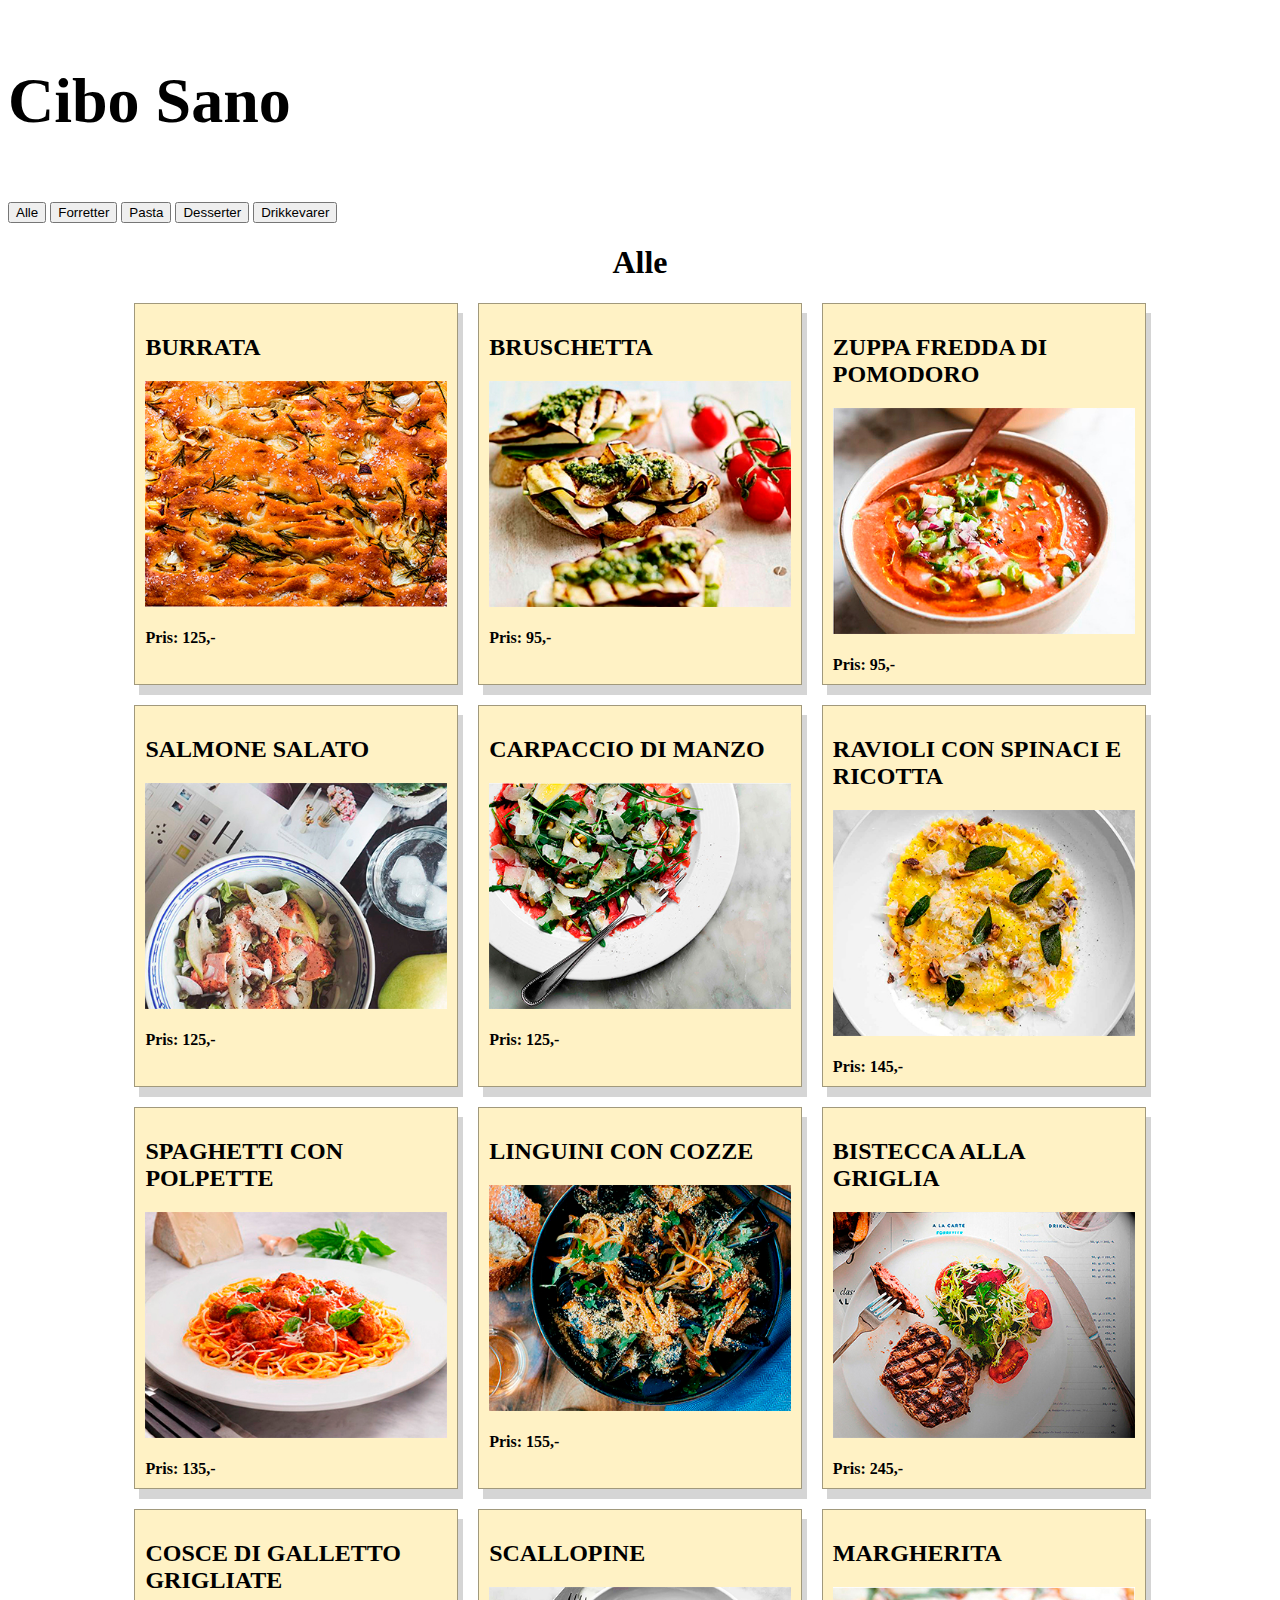
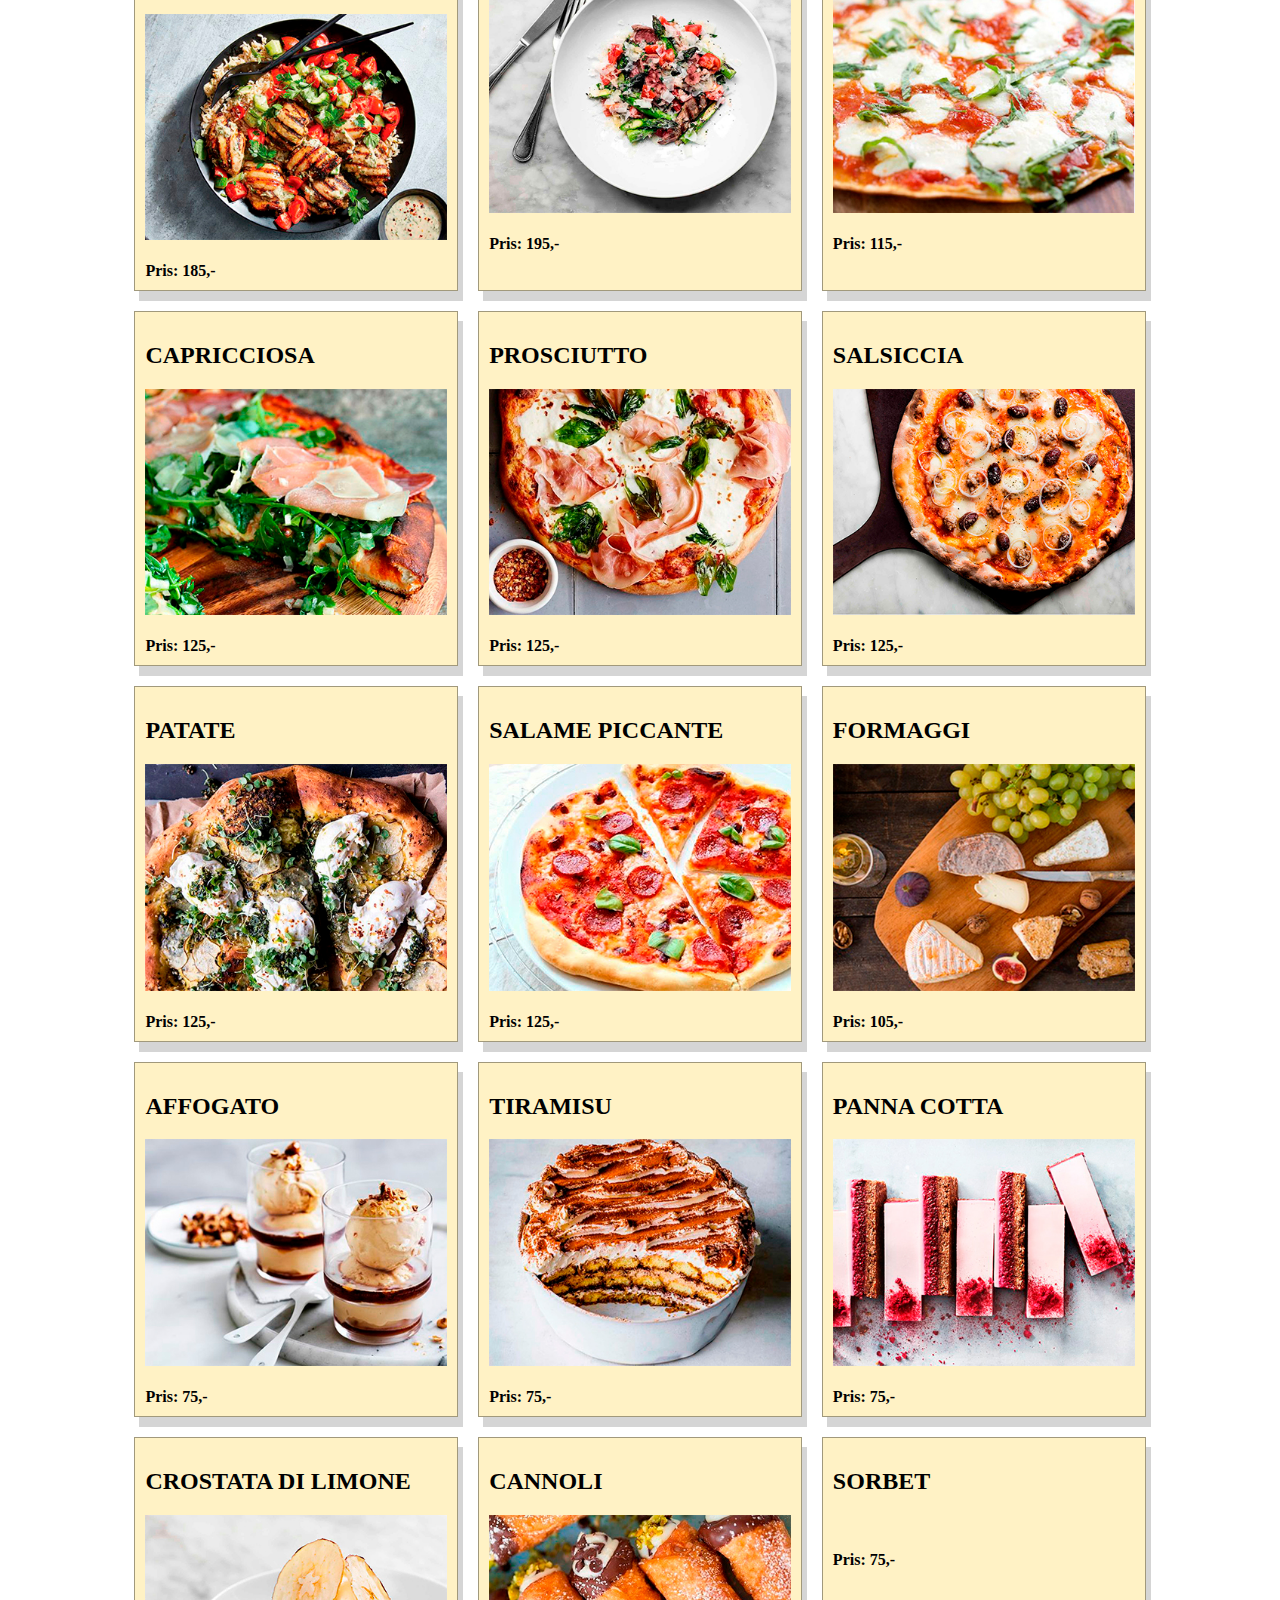
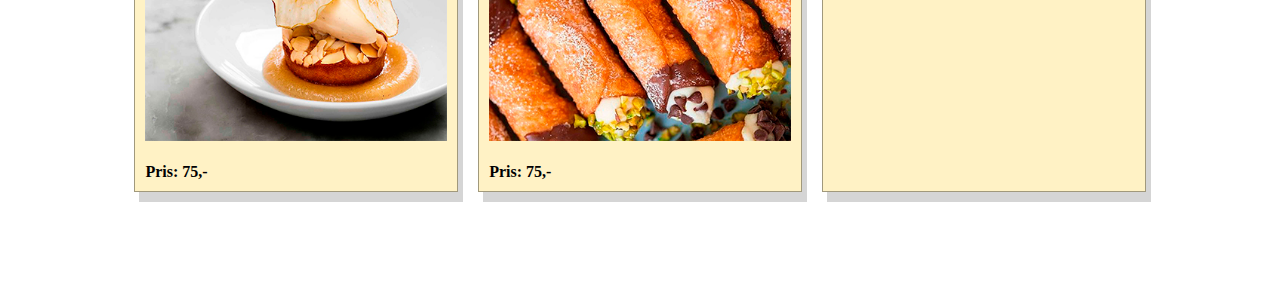
==== menu.html @ 2c3fe1dd "Har lavet lidt filer i en anden html fil og er derefter puttet ind her. Billedernes størrelser er æn" ====
<!DOCTYPE html>
<html lang="da">

<head>
    <meta charset="utf-8">
    <meta name="viewport" content="width=device-width, initial-scale=1.0">
    <link rel="stylesheet" href="style_menu.css">
    <title>Cibo Sano</title>
</head>



<body>

    <div class="header">
        <div class="header_text">
            <h3>Cibo Sano</h3>
            <button class="menu-item" data-Kategori="alle">Alle</button>

            <button class="menu-item" data-Kategori="Forretter">Forretter</button>

            <button class="menu-item" data-Kategori="Pasta">Pasta</button>

            <button class="menu-item" data-Kategori="desserter">Desserter</button>

            <button class="menu-item" data-Kategori="drikkevarer">Drikkevarer</button>



        </div>
    </div>

    <section id="modal">
        <button>X</button>
        <div id="modal-content">
            <h2 class="modal-Navn"></h2>
            <img class="modal-Billede" src="" alt=""> <br>
            <div class="modal-Beskrivelse"></div>


        </div>
    </section>

    <h1> Velkommen til </h1>

    <main class="container">
        <section class="data-container"></section>
    </main>


    <template class="data-template">
        <article class="retter">

            <h2></h2>
            <img src="" alt=""><br>

            <br>

            <b><span class="data-Pris"></span></b><br>

        </article>
    </template>

    <footer>

    </footer>

    <script>
        let retter; //(json filen er blevet læst ind og puttet ind i "retter")//

        // Dest (destination) er en tom container..//
        let dest = document.querySelector(".data-container");
        document.addEventListener("DOMContentLoaded", hentJson);
        madFilter = "alle";

        document.querySelectorAll(".menu-item").forEach(knap => {
            knap.addEventListener("click", filtrering)
        });

        function filtrering() {
            dest.textContent = "";

            // denne data-attribute  = et sted hvor man kan gemme værdier //
            madFilter = this.getAttribute("data-Kategori");
            visRetter();
        }



        async function hentJson() {
            let myJson = await fetch("menu.json");
            retter = await myJson.json();
            visRetter();
        }

        function visRetter() {
            let temp = document.querySelector(".data-template");
            document.querySelector("h1").textContent = madFilter;

            //løb retterne igennem og lav en klon //

            retter.forEach(retter => {
                if (retter.Kategori == madFilter || madFilter == "alle") {


                    let klon = temp.cloneNode(true).content;

                    //indsæt data i klonen //

                    // Content skal være nav, github osv, de funktioner der er i json filen //

                    klon.querySelector("img").src = "imgs/small/" + retter.Billede + "-sm.jpg";
                    klon.querySelector("img").addEventListener("click", () => {
                        visModal(retter);
                    });

                    klon.querySelector("h2").textContent = retter.Navn;

                    klon.querySelector(".data-Pris").textContent = "Pris: " + retter.Pris;


                    dest.appendChild(klon); // Jeg vil gerne appende (sætte ind) denne klon //
                }
            })
        }

        function visModal(retter) {
            modal.classList.add("vis");
            modal.querySelector(".modal-Navn").textContent = retter.Navn;
            modal.querySelector(".modal-Billede").src = "imgs/large/" + retter.Billede + ".jpg";
            modal.querySelector(".modal-Billede").alt = "Foto af " + retter.Navn;
            modal.querySelector(".data-Beskrivelse").textContent = retter.Beskrivelse;
            modal.querySelector("button").addEventListener("click", skjulModal);

        }

        function skjulModal() {
            modal.classList.remove("vis");
            //window.scrollTo(0);
        }

    </script>

    <script src="https://code.jquery.com/jquery-3.3.1.js"></script>
    <script src="javascript.js"></script>
</body>

</html>
---- style_menu.css ----
body {}

article {
    padding: 10px;
    background-color: #fff2c5;
    border: 1px solid rgba(0, 0, 0, 0.37);
    box-shadow: 5px 10px rgba(136, 136, 136, 0.35);
    cursor: pointer;

}

article:hover {
    background-color: rgba(252, 202, 65, 0.31);

}

.data-container article img {
    width: 100%;
}

.data-container {
    margin: 0 auto;
    display: grid;

}

h1 {
    text-transform: capitalize;
    text-align: center;

}

h3 {
    font-size: 4em;
}



@media screen and (min-width:580px) {
    .data-container {
        padding-left: 10%;
        padding-right: 10%;
        grid-gap: 20px;
        grid-template-columns: repeat(3, 1fr);
    }
}

#modal {
    width: 100vw;

    position: fixed;
    background-color: rgba(0, 0, 0, .7);
    text-align: center;
    transition: all 1s;
    opacity: 0;
    pointer-events: none;
    overflow: scroll;
    transition: 1s;

}

#modal-content {
    width: 50vw;
    height: 70vh;
    background-color: rgb(250, 250, 250);
    margin: auto;
}

#modal.vis {

    opacity: 1;
    pointer-events: all;
    transition: 0.5s;
    height: 700px;
    margin-top: -300px;
}


#modal img {
    height: 50vw;
    width: 50vw;
    margin-top: -35px;
    object-fit: scale-down;
}

#modal button {
    font-size: 1em;
    margin-top: 10px;
    border-radius: 50%;
    cursor: pointer;

}

footer {
    height: 100px;
}
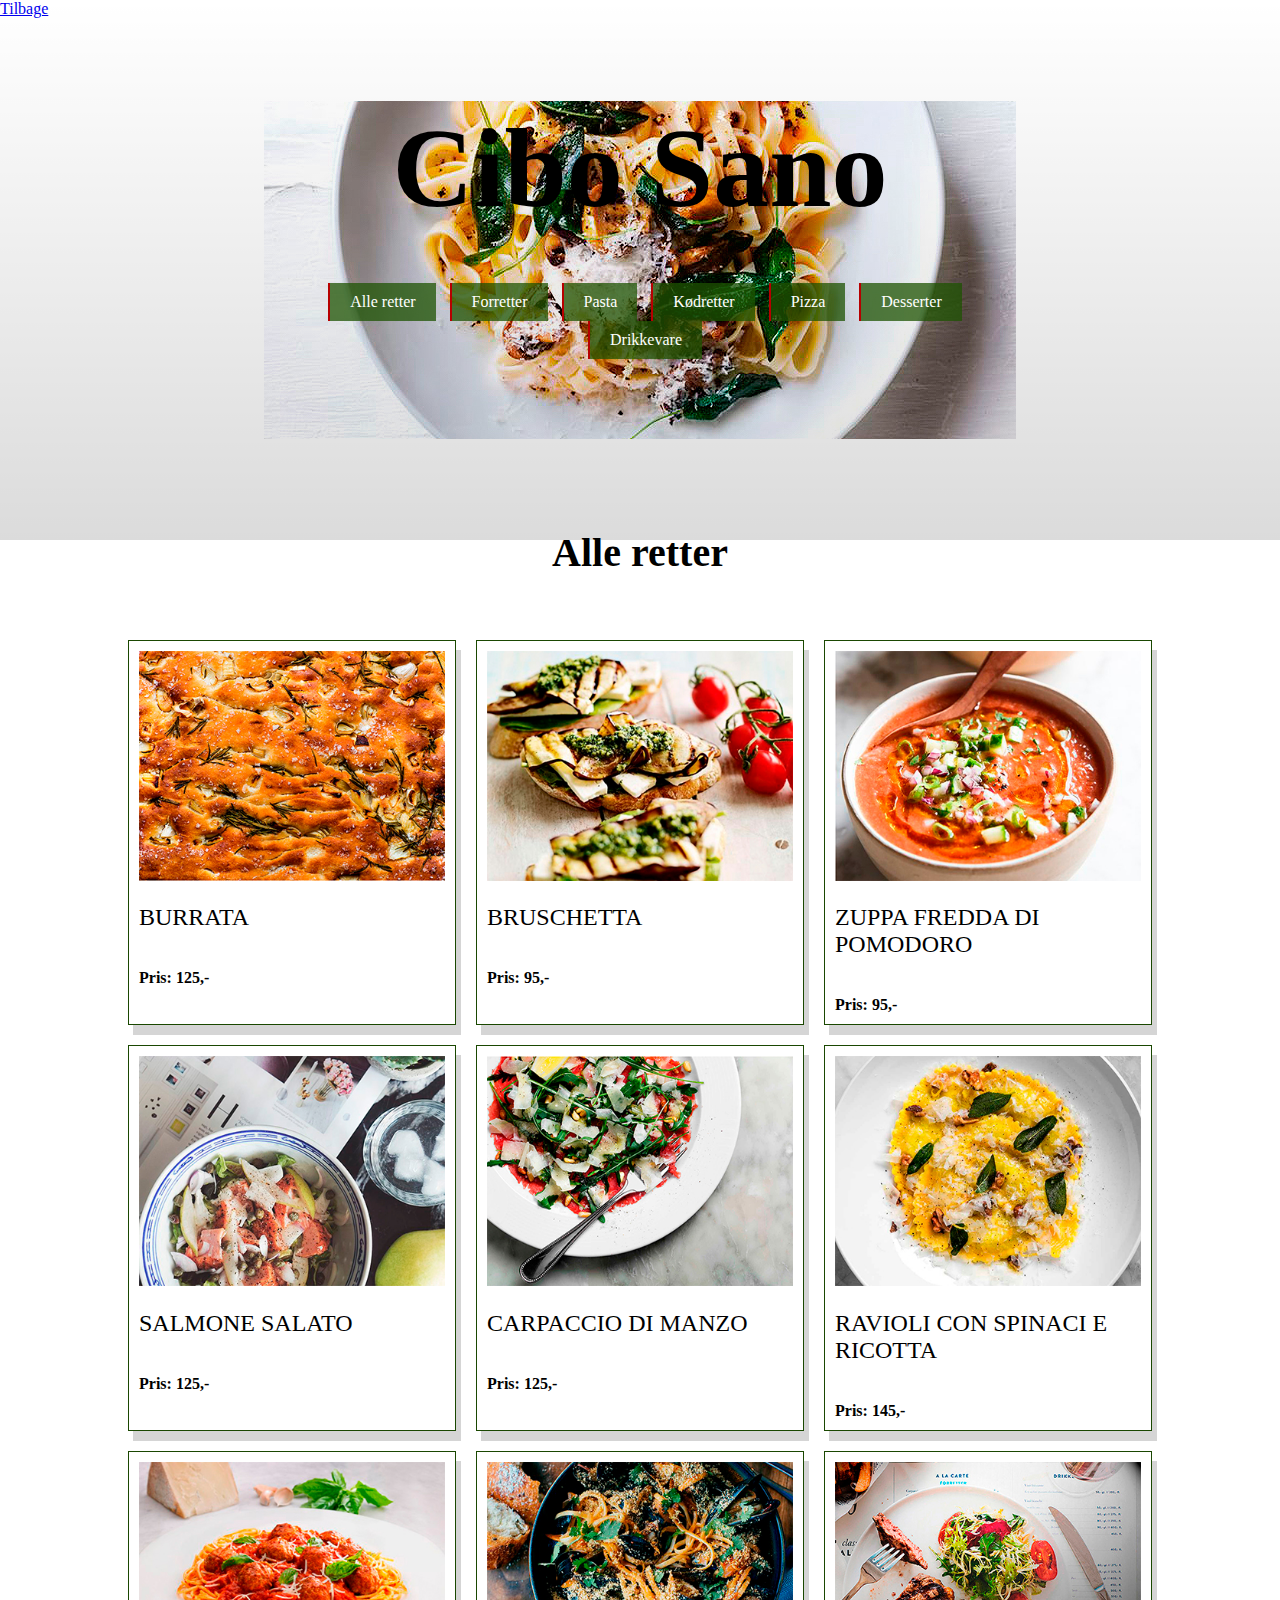
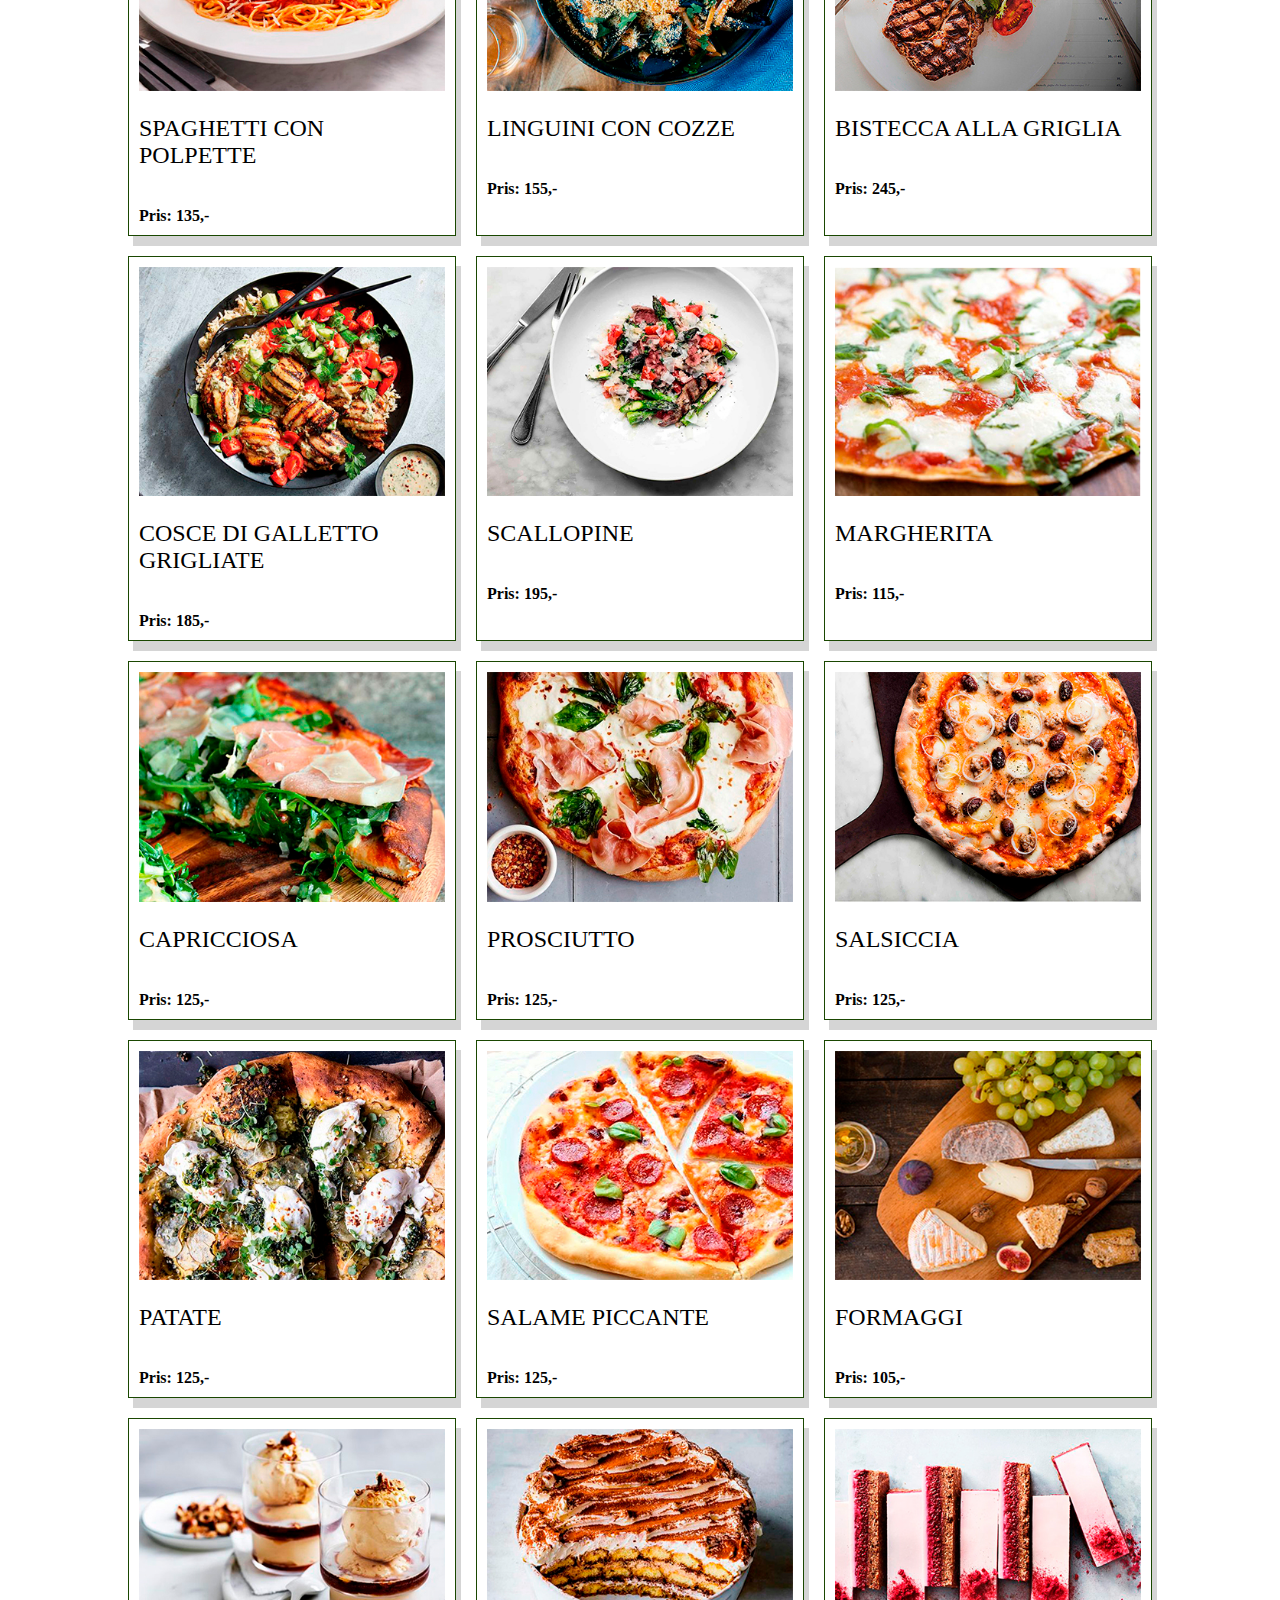
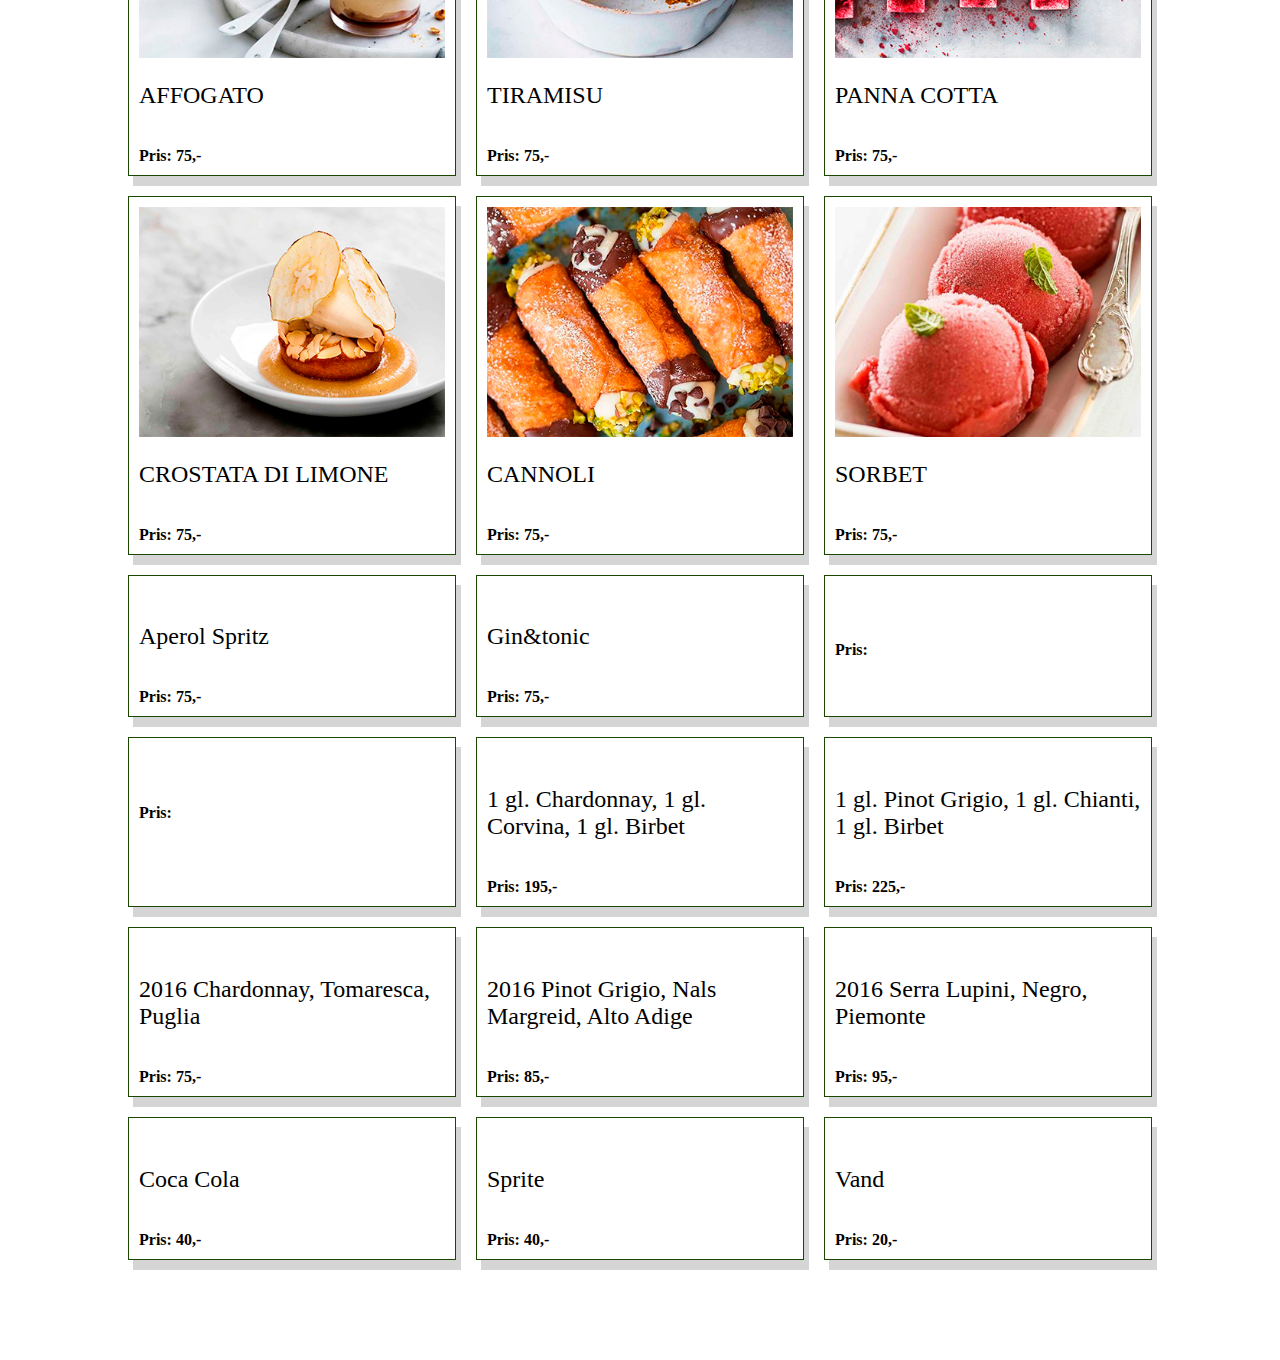
==== commit 822491e5: "der er lavet buttons med "smooth" effekt fra javascript" ====
--- a/menu.html
+++ b/menu.html
@@ -5,6 +5,16 @@
     <meta charset="utf-8">
     <meta name="viewport" content="width=device-width, initial-scale=1.0">
     <link rel="stylesheet" href="style_menu.css">
+    <link rel="apple-touch-icon" sizes="57x57" href="/assets/logo57x57@2x.png">
+    <link rel="apple-touch-icon" sizes="60x60" href="/assets/logo60x60.png">
+    <link rel="apple-touch-icon" sizes="114x114" href="/assets/logo114x114.png">
+    <link rel="apple-touch-icon" sizes="144x144" href="/assets/logo144x144.png">
+    <link rel="icon" type="image/png" sizes="32x32" href="/assets/logo32x32.png">
+    <link rel="icon" type="image/png" sizes="96x96" href="/assets/logo96x96@2x.png">
+    <link rel="icon" type="image/png" sizes="16x16" href="/assets/logo16x16.png">
+    <link rel="manifest" href="/manifest.json">
+    <meta name="msapplication-TileColor" content="#ffffff">
+    <meta name="theme-color" content="#ffffff">
     <title>Cibo Sano</title>
 </head>
 
@@ -12,22 +22,36 @@
 
 <body>
 
+
+
     <div class="header">
+
+        <a href="index.html"> Tilbage<i class="fa fa-chevron-left"></i></a>
         <div class="header_text">
-            <h3>Cibo Sano</h3>
-            <button class="menu-item" data-Kategori="alle">Alle</button>
+
+
+            <h4>Cibo Sano</h4>
+
+
+
+
+
+            <button class="menu-item" data-Kategori="Alle retter">Alle retter </button>
 
             <button class="menu-item" data-Kategori="Forretter">Forretter</button>
 
             <button class="menu-item" data-Kategori="Pasta">Pasta</button>
+            <button class="menu-item" data-Kategori="Kødretter">Kødretter</button>
+            <button class="menu-item" data-Kategori="Pizza">Pizza</button>
 
-            <button class="menu-item" data-Kategori="desserter">Desserter</button>
+            <button class="menu-item" data-Kategori="Desserter">Desserter</button>
 
-            <button class="menu-item" data-Kategori="drikkevarer">Drikkevarer</button>
+            <button class="menu-item" data-Kategori="Drinks/vin">Drikkevare</button>
+
+            <h3></h3>
+        </div>
 
 
-
-        </div>
     </div>
 
     <section id="modal">
@@ -41,7 +65,7 @@
         </div>
     </section>
 
-    <h1> Velkommen til </h1>
+
 
     <main class="container">
         <section class="data-container"></section>
@@ -51,11 +75,11 @@
     <template class="data-template">
         <article class="retter">
 
+
+
+            <img src="" alt=""><br>
             <h2></h2>
-            <img src="" alt=""><br>
-
             <br>
-
             <b><span class="data-Pris"></span></b><br>
 
         </article>
@@ -66,78 +90,7 @@
     </footer>
 
     <script>
-        let retter; //(json filen er blevet læst ind og puttet ind i "retter")//
 
-        // Dest (destination) er en tom container..//
-        let dest = document.querySelector(".data-container");
-        document.addEventListener("DOMContentLoaded", hentJson);
-        madFilter = "alle";
-
-        document.querySelectorAll(".menu-item").forEach(knap => {
-            knap.addEventListener("click", filtrering)
-        });
-
-        function filtrering() {
-            dest.textContent = "";
-
-            // denne data-attribute  = et sted hvor man kan gemme værdier //
-            madFilter = this.getAttribute("data-Kategori");
-            visRetter();
-        }
-
-
-
-        async function hentJson() {
-            let myJson = await fetch("menu.json");
-            retter = await myJson.json();
-            visRetter();
-        }
-
-        function visRetter() {
-            let temp = document.querySelector(".data-template");
-            document.querySelector("h1").textContent = madFilter;
-
-            //løb retterne igennem og lav en klon //
-
-            retter.forEach(retter => {
-                if (retter.Kategori == madFilter || madFilter == "alle") {
-
-
-                    let klon = temp.cloneNode(true).content;
-
-                    //indsæt data i klonen //
-
-                    // Content skal være nav, github osv, de funktioner der er i json filen //
-
-                    klon.querySelector("img").src = "imgs/small/" + retter.Billede + "-sm.jpg";
-                    klon.querySelector("img").addEventListener("click", () => {
-                        visModal(retter);
-                    });
-
-                    klon.querySelector("h2").textContent = retter.Navn;
-
-                    klon.querySelector(".data-Pris").textContent = "Pris: " + retter.Pris;
-
-
-                    dest.appendChild(klon); // Jeg vil gerne appende (sætte ind) denne klon //
-                }
-            })
-        }
-
-        function visModal(retter) {
-            modal.classList.add("vis");
-            modal.querySelector(".modal-Navn").textContent = retter.Navn;
-            modal.querySelector(".modal-Billede").src = "imgs/large/" + retter.Billede + ".jpg";
-            modal.querySelector(".modal-Billede").alt = "Foto af " + retter.Navn;
-            modal.querySelector(".data-Beskrivelse").textContent = retter.Beskrivelse;
-            modal.querySelector("button").addEventListener("click", skjulModal);
-
-        }
-
-        function skjulModal() {
-            modal.classList.remove("vis");
-            //window.scrollTo(0);
-        }
 
     </script>
 
--- a/style_menu.css
+++ b/style_menu.css
@@ -1,16 +1,21 @@
-body {}
+body,
+html {
+    height: 100%;
+    margin: 0;
+    background-color: white;
+}
 
 article {
     padding: 10px;
-    background-color: #fff2c5;
-    border: 1px solid rgba(0, 0, 0, 0.37);
+    background-color: #ffffff;
+    border: 1px solid rgb(26, 72, 1);
     box-shadow: 5px 10px rgba(136, 136, 136, 0.35);
     cursor: pointer;
 
 }
 
 article:hover {
-    background-color: rgba(252, 202, 65, 0.31);
+    background-color: rgba(0, 0, 0, 0.13);
 
 }
 
@@ -28,10 +33,32 @@
     text-transform: capitalize;
     text-align: center;
 
+
+
 }
 
 h3 {
-    font-size: 4em;
+    font-size: 2.5em;
+    margin-top: 170px;
+    font-family: 'Fredericka the Great', cursive;
+
+}
+
+h2 {
+    font-family: 'Fredericka the Great', cursive;
+    font-weight: 400;
+}
+
+h4 {
+    font-family: 'Tangerine', bold;
+    font-size: 7em;
+    font-weight: bolder;
+    text-align: center;
+    margin-top: -150px;
+    margin-bottom: 50px;
+    color: black;
+
+
 }
 
 
@@ -42,6 +69,7 @@
         padding-right: 10%;
         grid-gap: 20px;
         grid-template-columns: repeat(3, 1fr);
+        margin-top: 100px;
     }
 }
 
@@ -94,3 +122,42 @@
 footer {
     height: 100px;
 }
+
+.header {
+    background-image: linear-gradient(rgba(0, 0, 0, 0), rgba(0, 0, 0, 0.14)),
+        url("imgs/mad.jpg");
+    background-size: auto;
+    height: 60%;
+    background-position: center;
+    background-repeat: no-repeat;
+
+    position: relative;
+
+
+
+}
+
+.header_text {
+    text-align: center;
+    position: relative;
+    left: 50%;
+    width: 60%;
+    transform: translate(-50%, 50%);
+
+    margin-top: 0px;
+}
+
+.header_text button {
+    padding: 10px 20px;
+    cursor: pointer;
+    position: relative;
+    border: none;
+    border-left: 2px solid #b70000;
+    margin-left: 10px;
+    color: #ffffff;
+    font-family: 'Fredericka the Great', cursive;
+    font-size: 1em;
+    background-color: rgba(30, 83, 1, 0.75);
+
+
+}
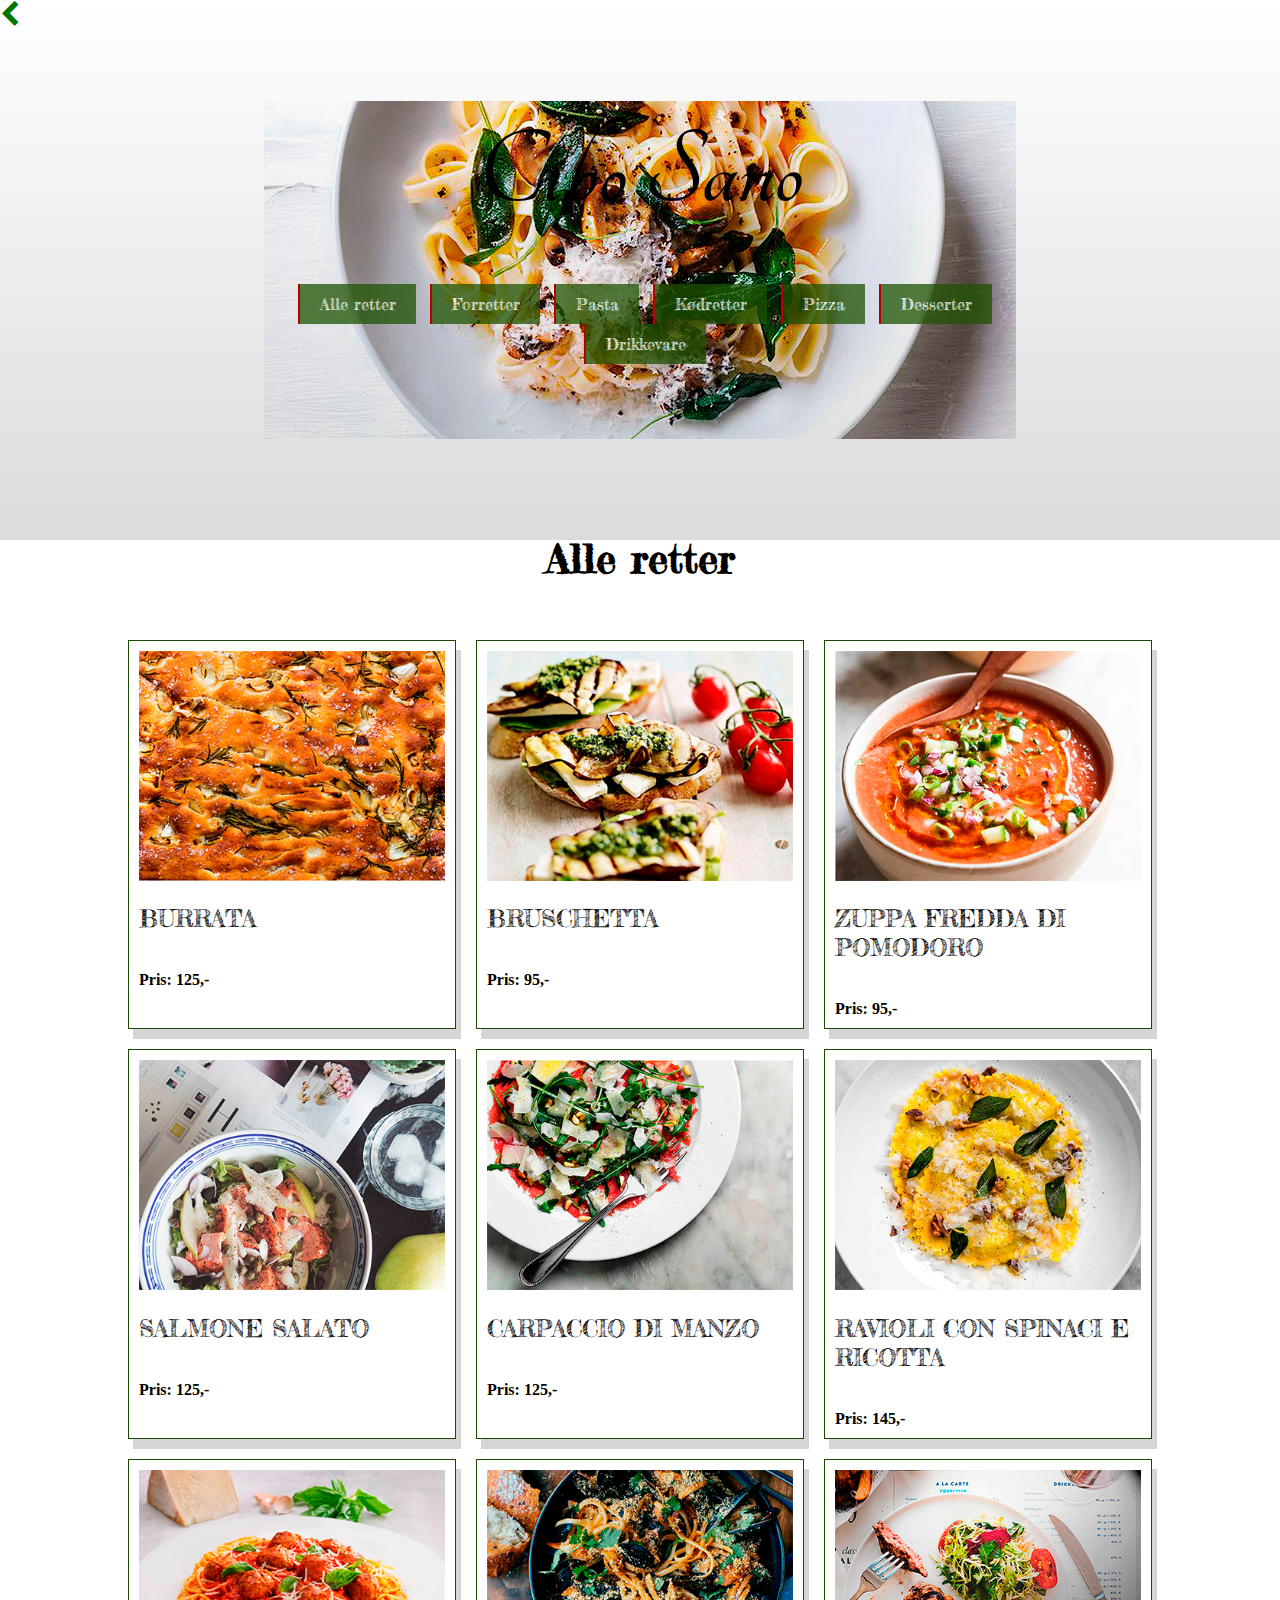
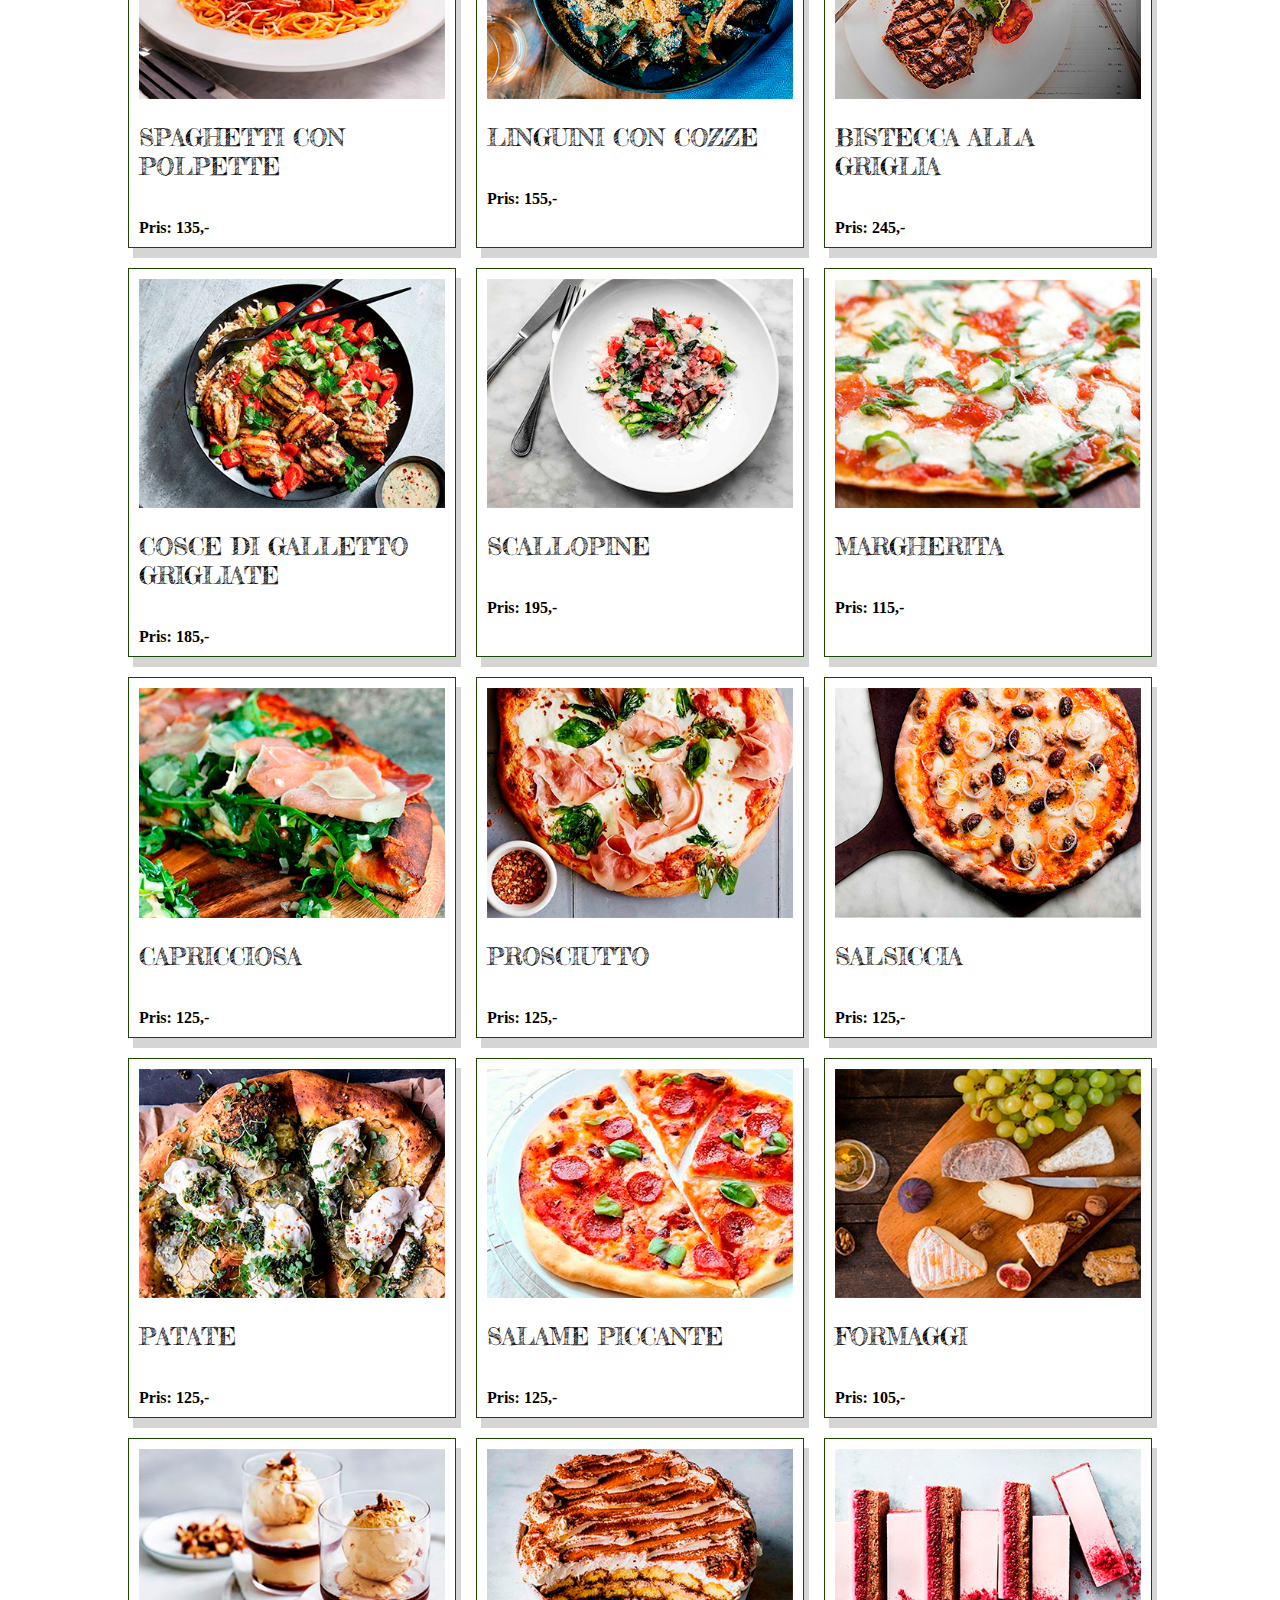
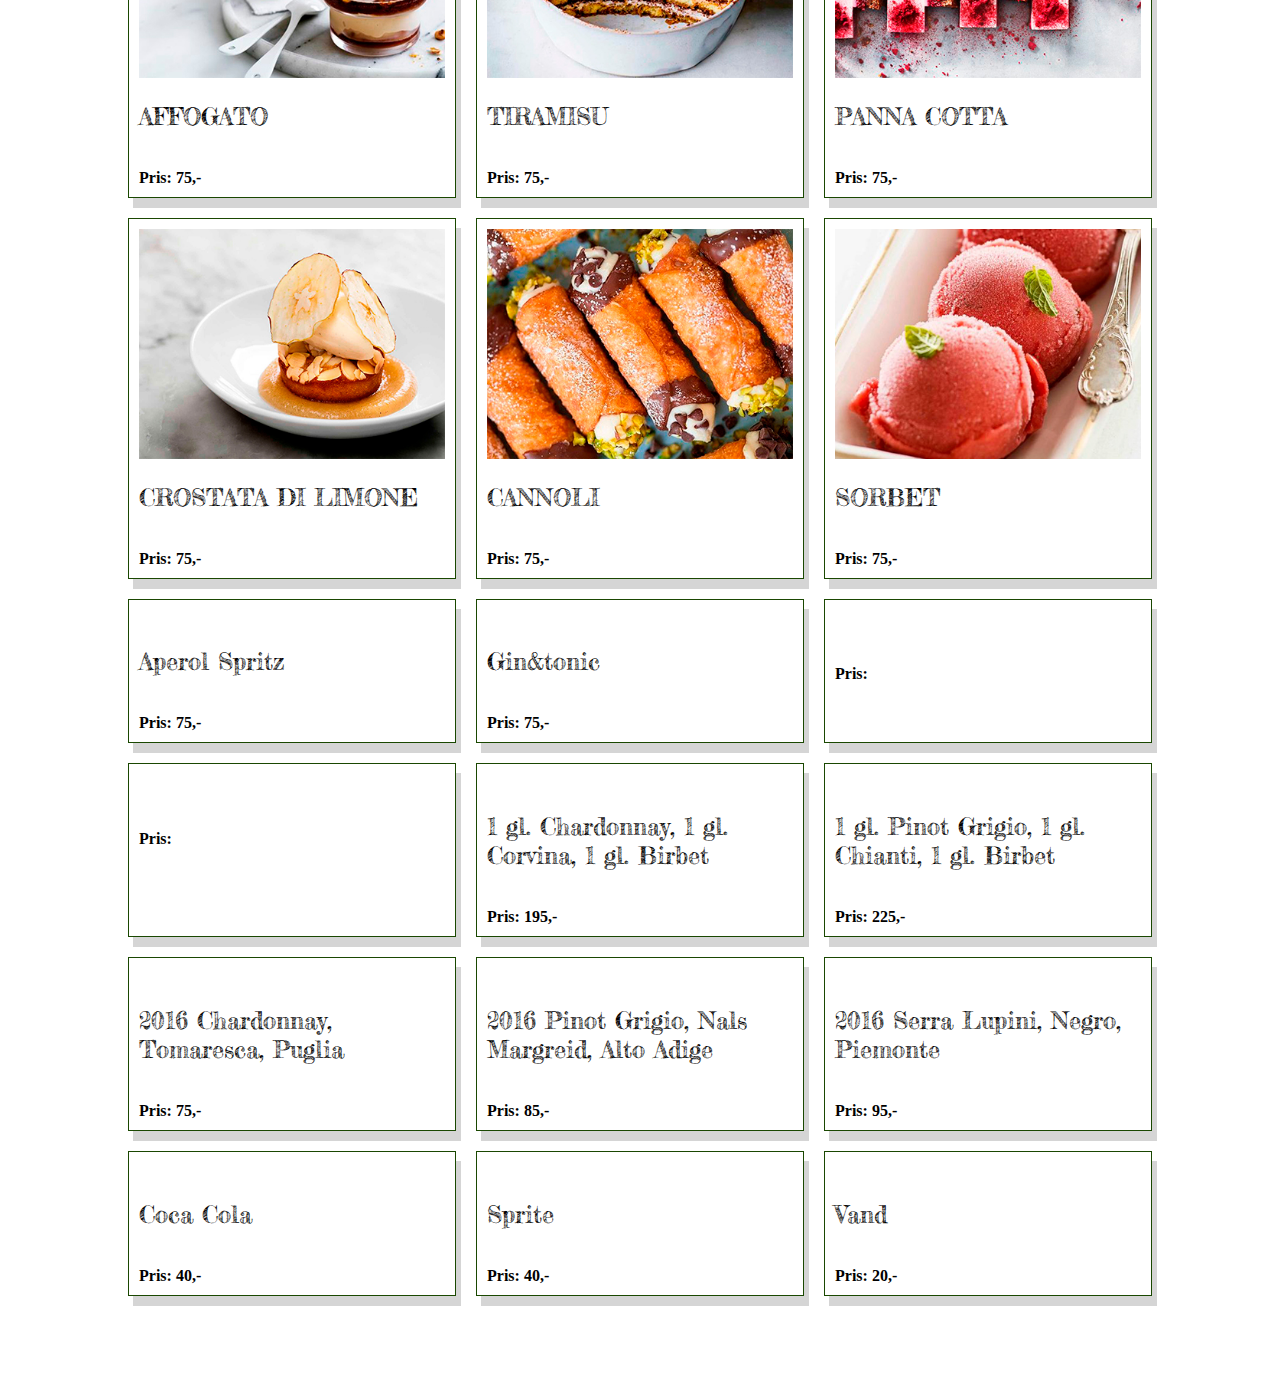
==== commit f342f2db: "menu.html - igang med redigering" ====
--- a/menu.html
+++ b/menu.html
@@ -15,6 +15,9 @@
     <link rel="manifest" href="/manifest.json">
     <meta name="msapplication-TileColor" content="#ffffff">
     <meta name="theme-color" content="#ffffff">
+    <link href="https://fonts.googleapis.com/css?family=Tangerine" rel="stylesheet">
+    <link href="https://fonts.googleapis.com/css?family=Fredericka+the+Great" rel="stylesheet">
+    <link rel="stylesheet" href="https://cdnjs.cloudflare.com/ajax/libs/font-awesome/4.7.0/css/font-awesome.min.css">
     <title>Cibo Sano</title>
 </head>
 
@@ -25,8 +28,8 @@
 
 
     <div class="header">
+        <a href="index.html"><i class="fa fa-chevron-left"></i></a>
 
-        <a href="index.html"> Tilbage<i class="fa fa-chevron-left"></i></a>
         <div class="header_text">
 
 
--- a/style_menu.css
+++ b/style_menu.css
@@ -161,3 +161,13 @@
 
 
 }
+
+.header a {
+    font-size: 1.7em;
+    color: #015701;
+
+}
+
+.header a:hover {
+    color: #007600;
+}
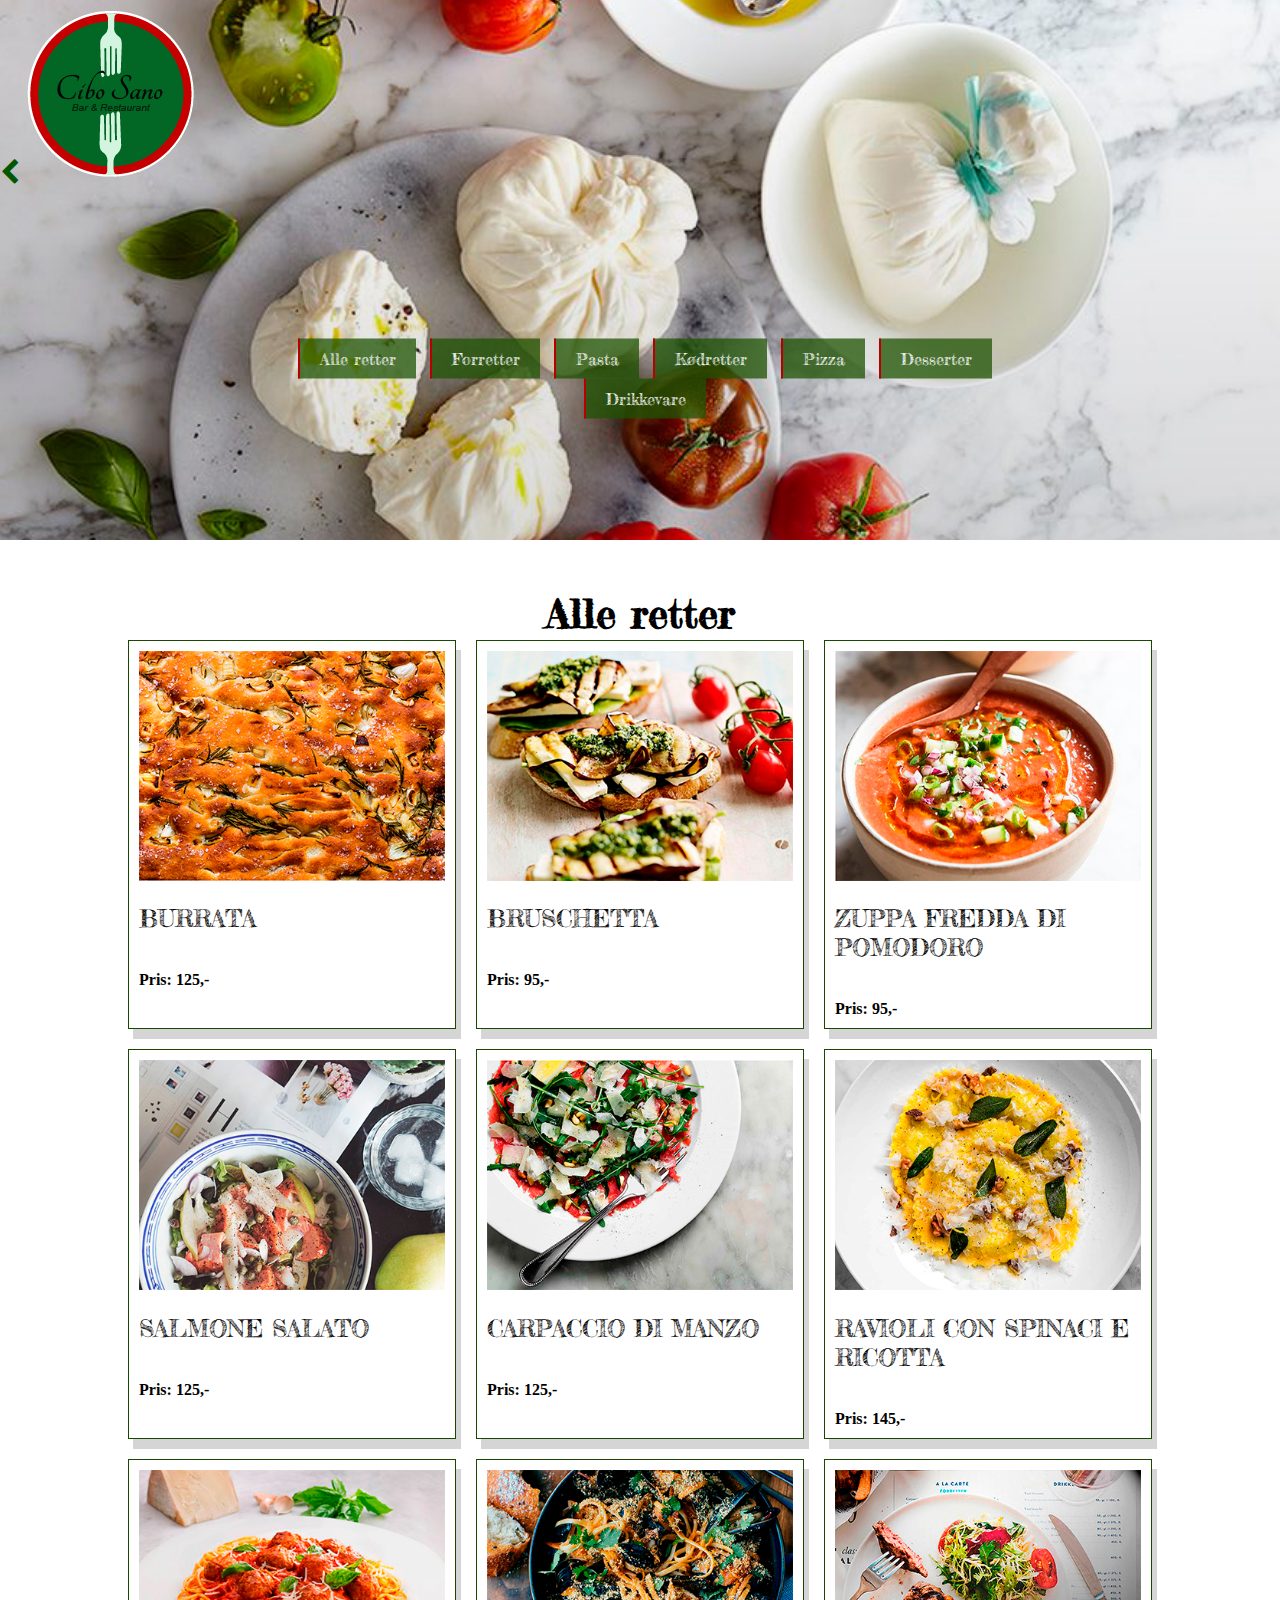
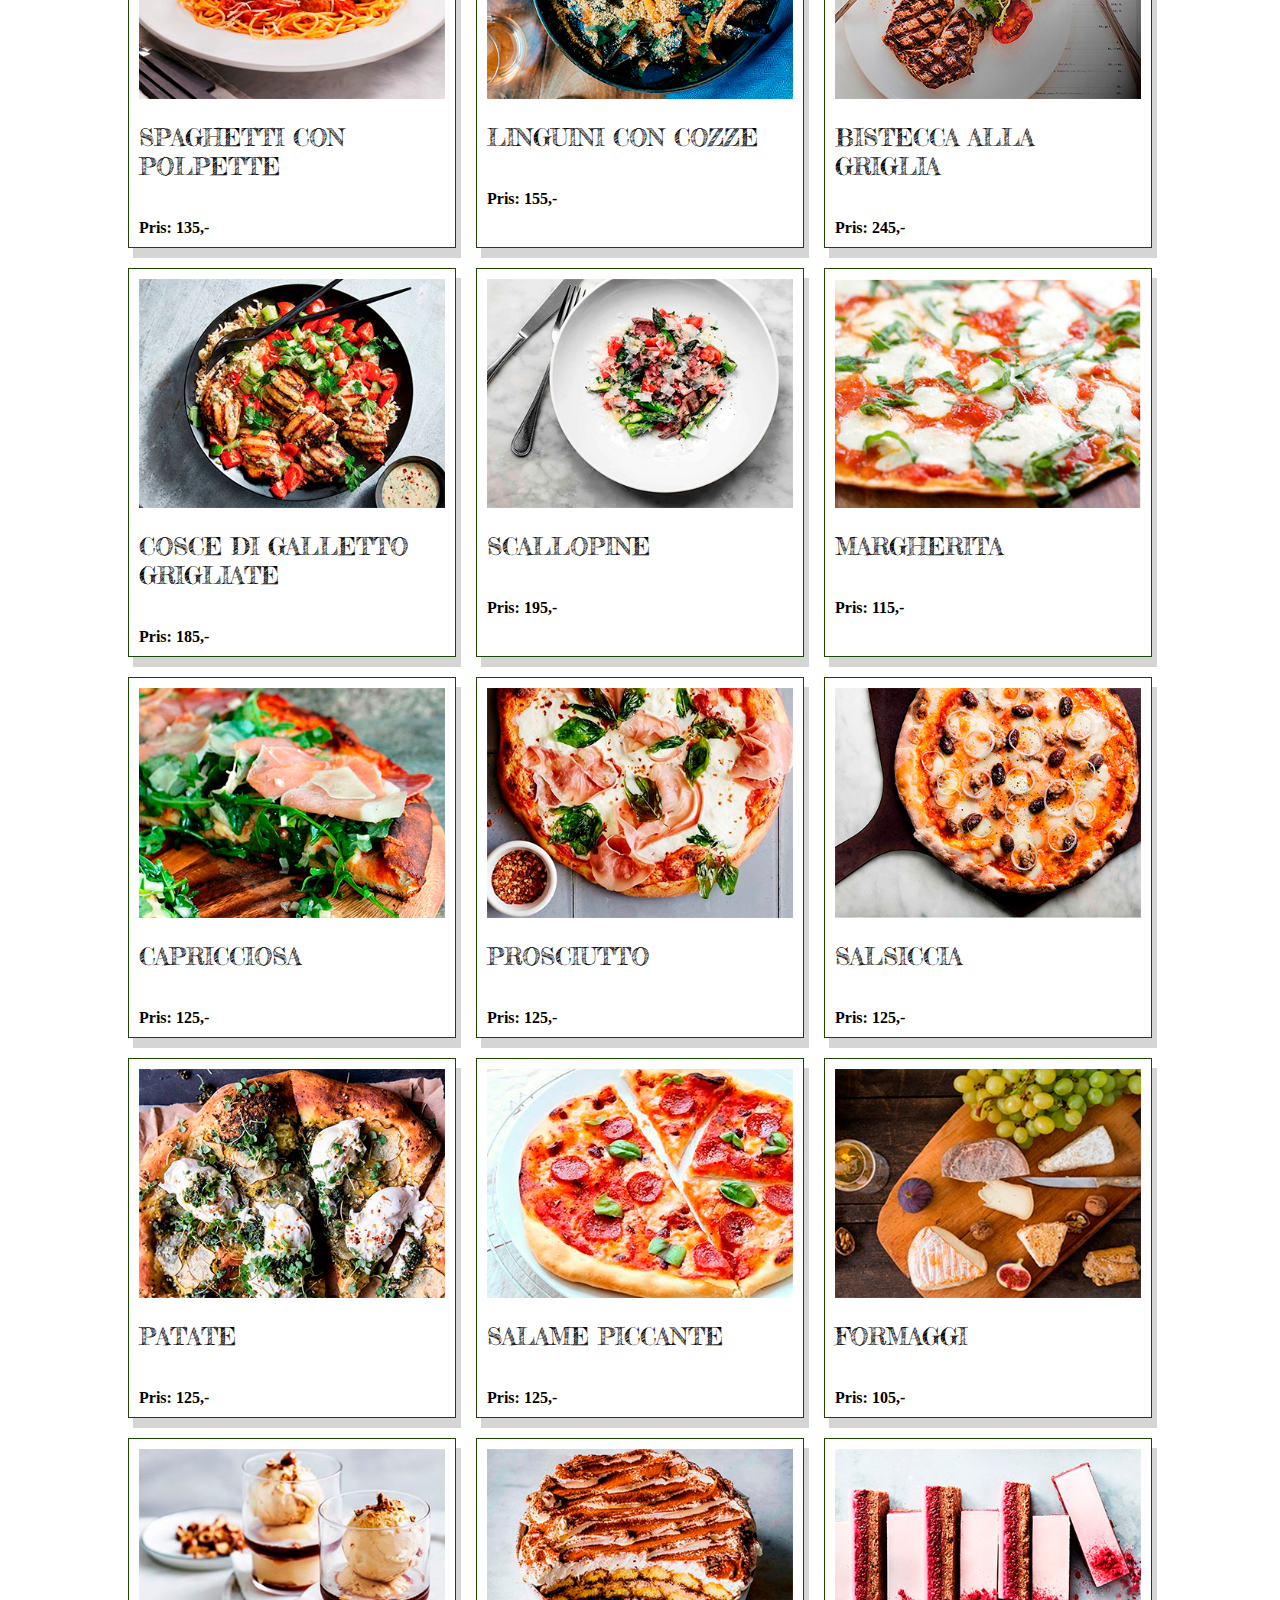
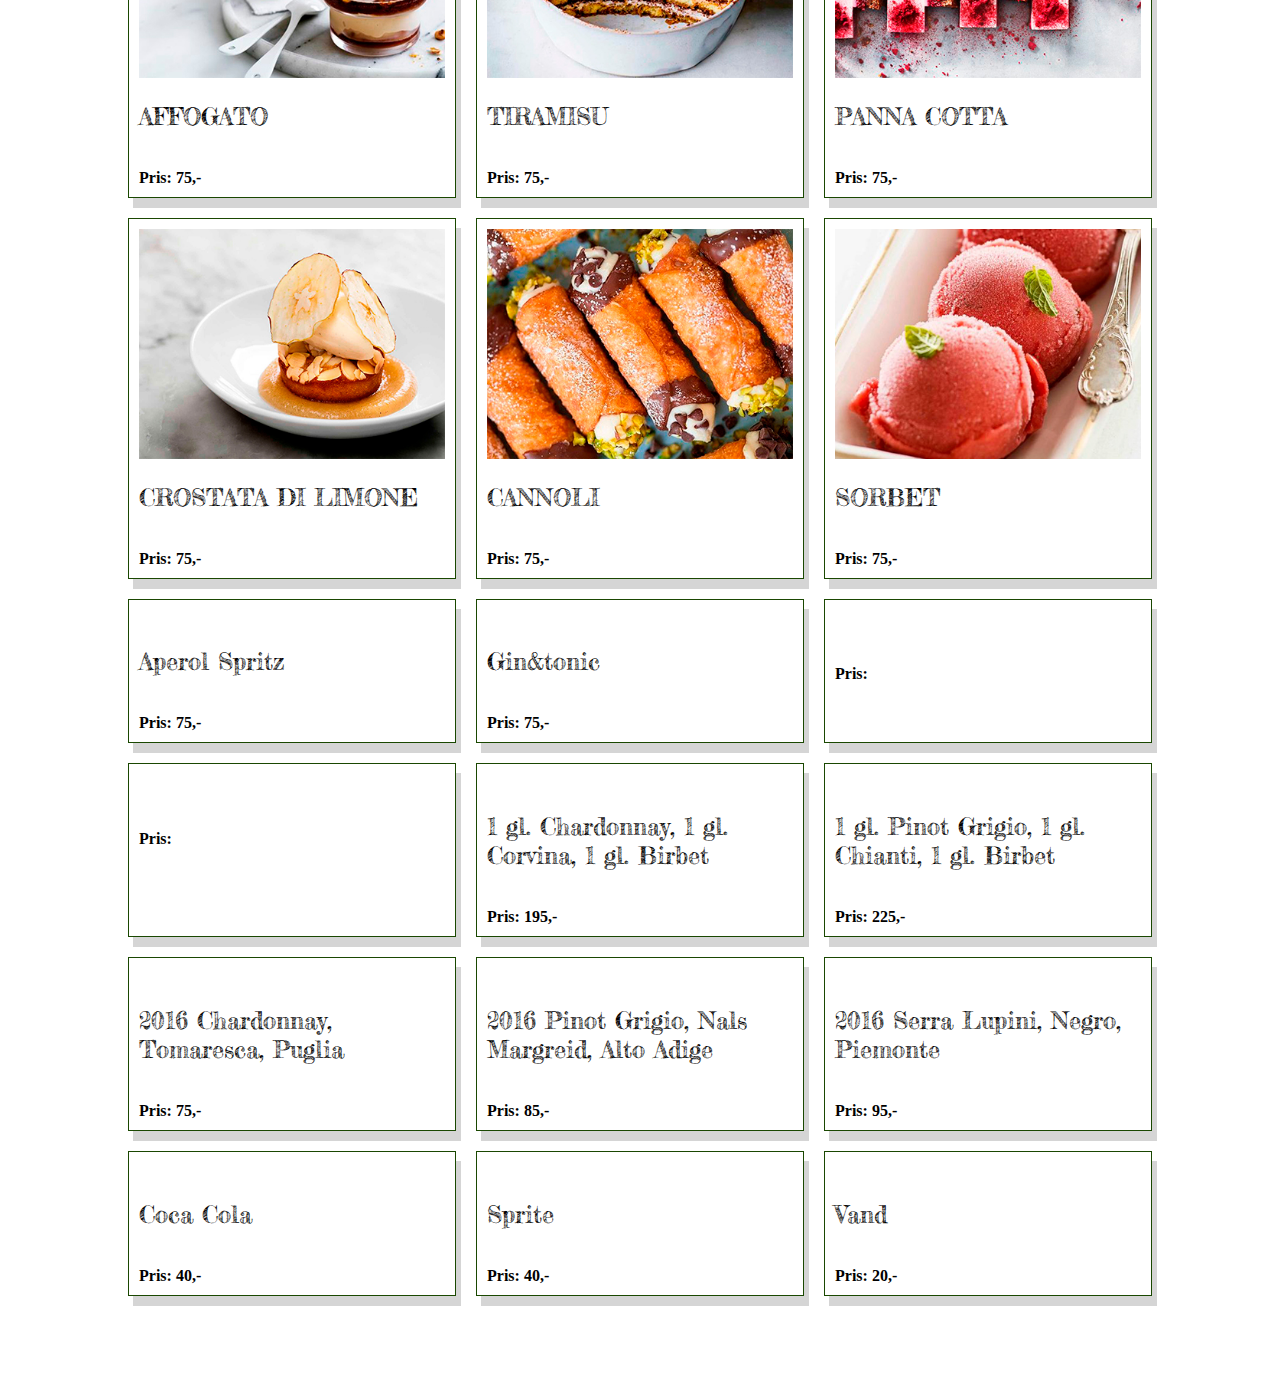
==== commit 9e48bd24: "Kommentarer skrevet" ====
--- a/menu.html
+++ b/menu.html
@@ -26,15 +26,15 @@
 <body>
 
 
+    <!--Dette er header med navbar inden i -->
 
     <div class="header">
         <a href="index.html"><i class="fa fa-chevron-left"></i></a>
-
+        <img src="assets/logo32x32.png" alt="logo">
         <div class="header_text">
 
 
-            <h4>Cibo Sano</h4>
-
+            <!--          <h4>Cibo Sano</h4>-->
 
 
 
@@ -57,29 +57,31 @@
 
     </div>
 
+    <!-- Denne section Modal, er et modalvindue, som bliver vist når der bliver trykket på en ret. Her popper et billede og en beskrivesle op -->
+
     <section id="modal">
         <button>X</button>
         <div id="modal-content">
             <h2 class="modal-Navn"></h2>
             <img class="modal-Billede" src="" alt=""> <br>
             <div class="modal-Beskrivelse"></div>
-
-
         </div>
     </section>
 
 
 
     <main class="container">
+
+        <!-- Denne data-container er til visning af alle retterne -->
+
         <section class="data-container"></section>
     </main>
 
 
+
+    <!-- Templaten er til for at vise enkelte elementer. Her viser jeg billede, navn og pris -->
     <template class="data-template">
         <article class="retter">
-
-
-
             <img src="" alt=""><br>
             <h2></h2>
             <br>
@@ -88,14 +90,13 @@
         </article>
     </template>
 
+
+
+
     <footer>
 
     </footer>
 
-    <script>
-
-
-    </script>
 
     <script src="https://code.jquery.com/jquery-3.3.1.js"></script>
     <script src="javascript.js"></script>
--- a/style_menu.css
+++ b/style_menu.css
@@ -73,6 +73,9 @@
     }
 }
 
+
+/** Modalvinduet er til at starte med skjult**/
+
 #modal {
     width: 100vw;
 
@@ -93,6 +96,9 @@
     background-color: rgb(250, 250, 250);
     margin: auto;
 }
+
+/** Hvis modalvinduet får tilføjet en class som hedder "vis", får man det vist frem
+når der bliver trykket på den **/
 
 #modal.vis {
 
@@ -125,12 +131,12 @@
 
 .header {
     background-image: linear-gradient(rgba(0, 0, 0, 0), rgba(0, 0, 0, 0.14)),
-        url("imgs/mad.jpg");
+        url("imgs/ost.jpg");
     background-size: auto;
     height: 60%;
     background-position: center;
     background-repeat: no-repeat;
-
+    background-size: cover;
     position: relative;
 
 
@@ -162,6 +168,10 @@
 
 }
 
+.header img {
+    margin-right: 50px;
+}
+
 .header a {
     font-size: 1.7em;
     color: #015701;
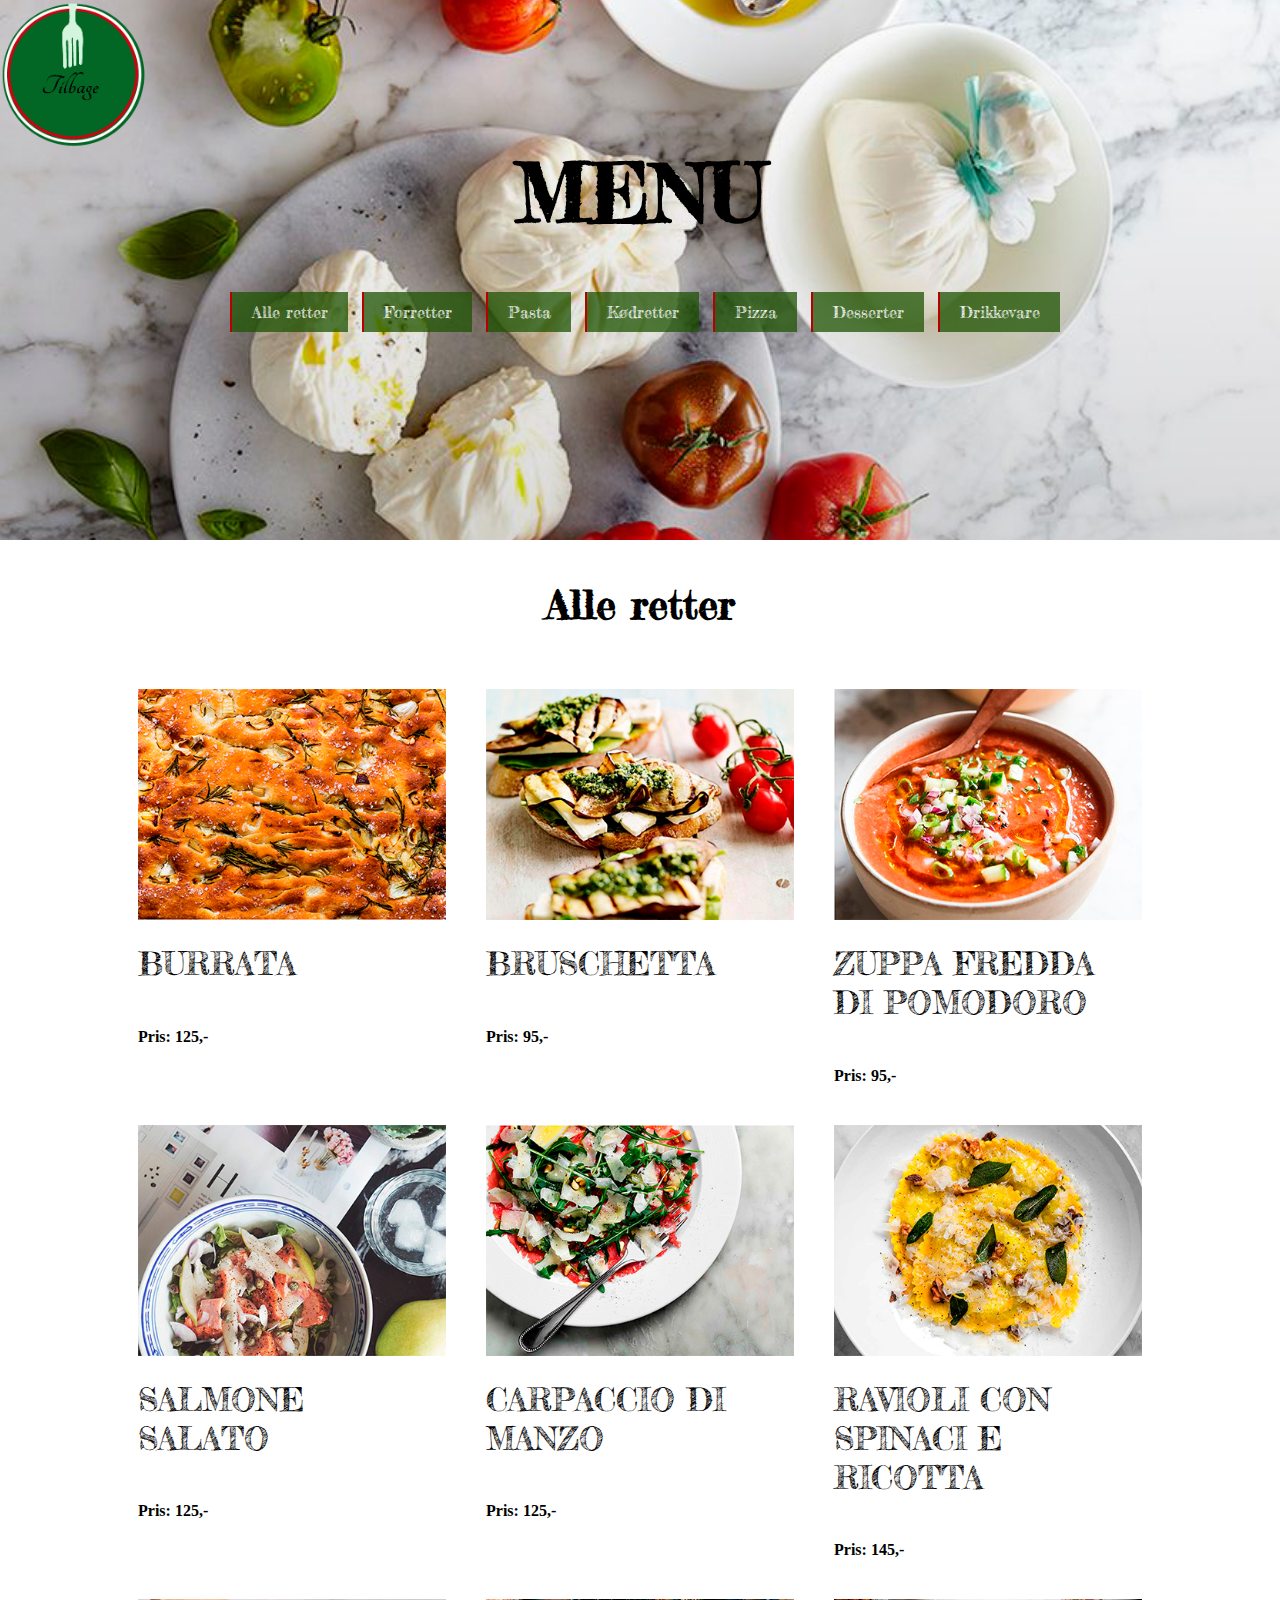
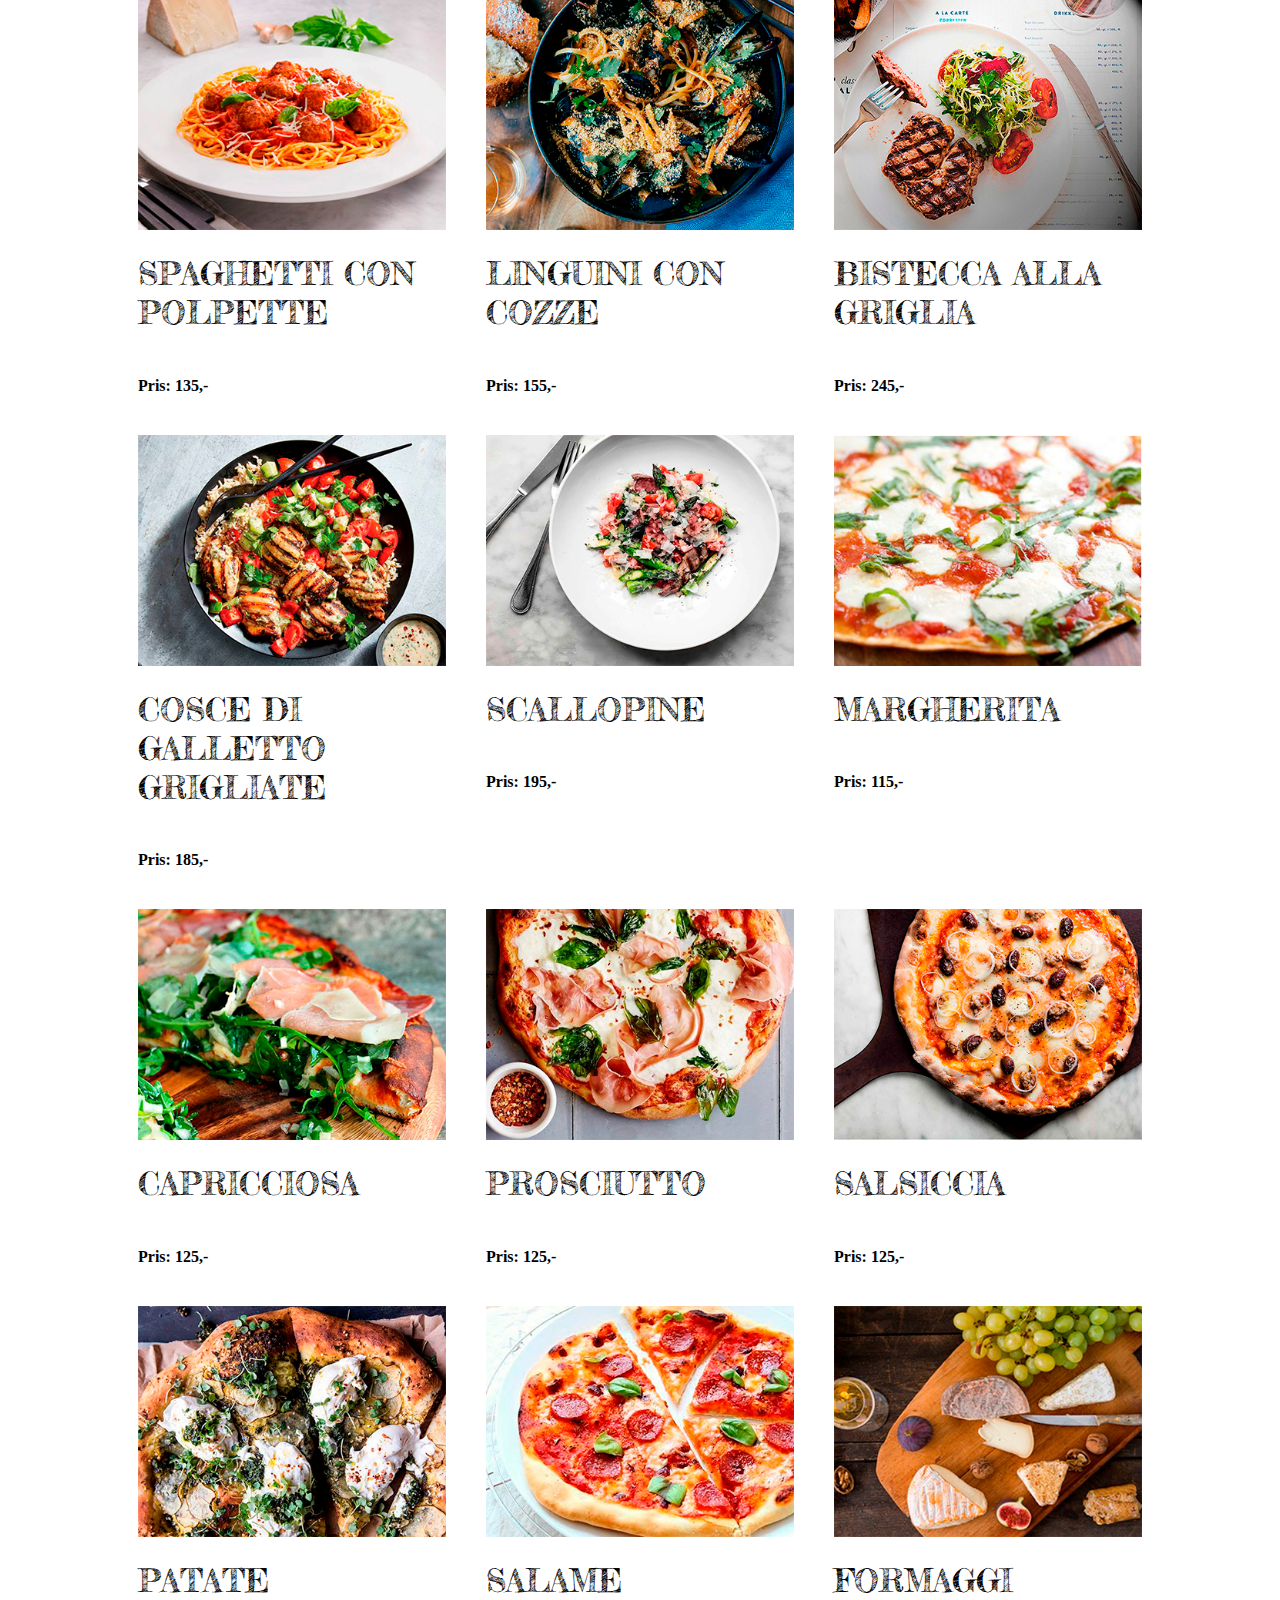
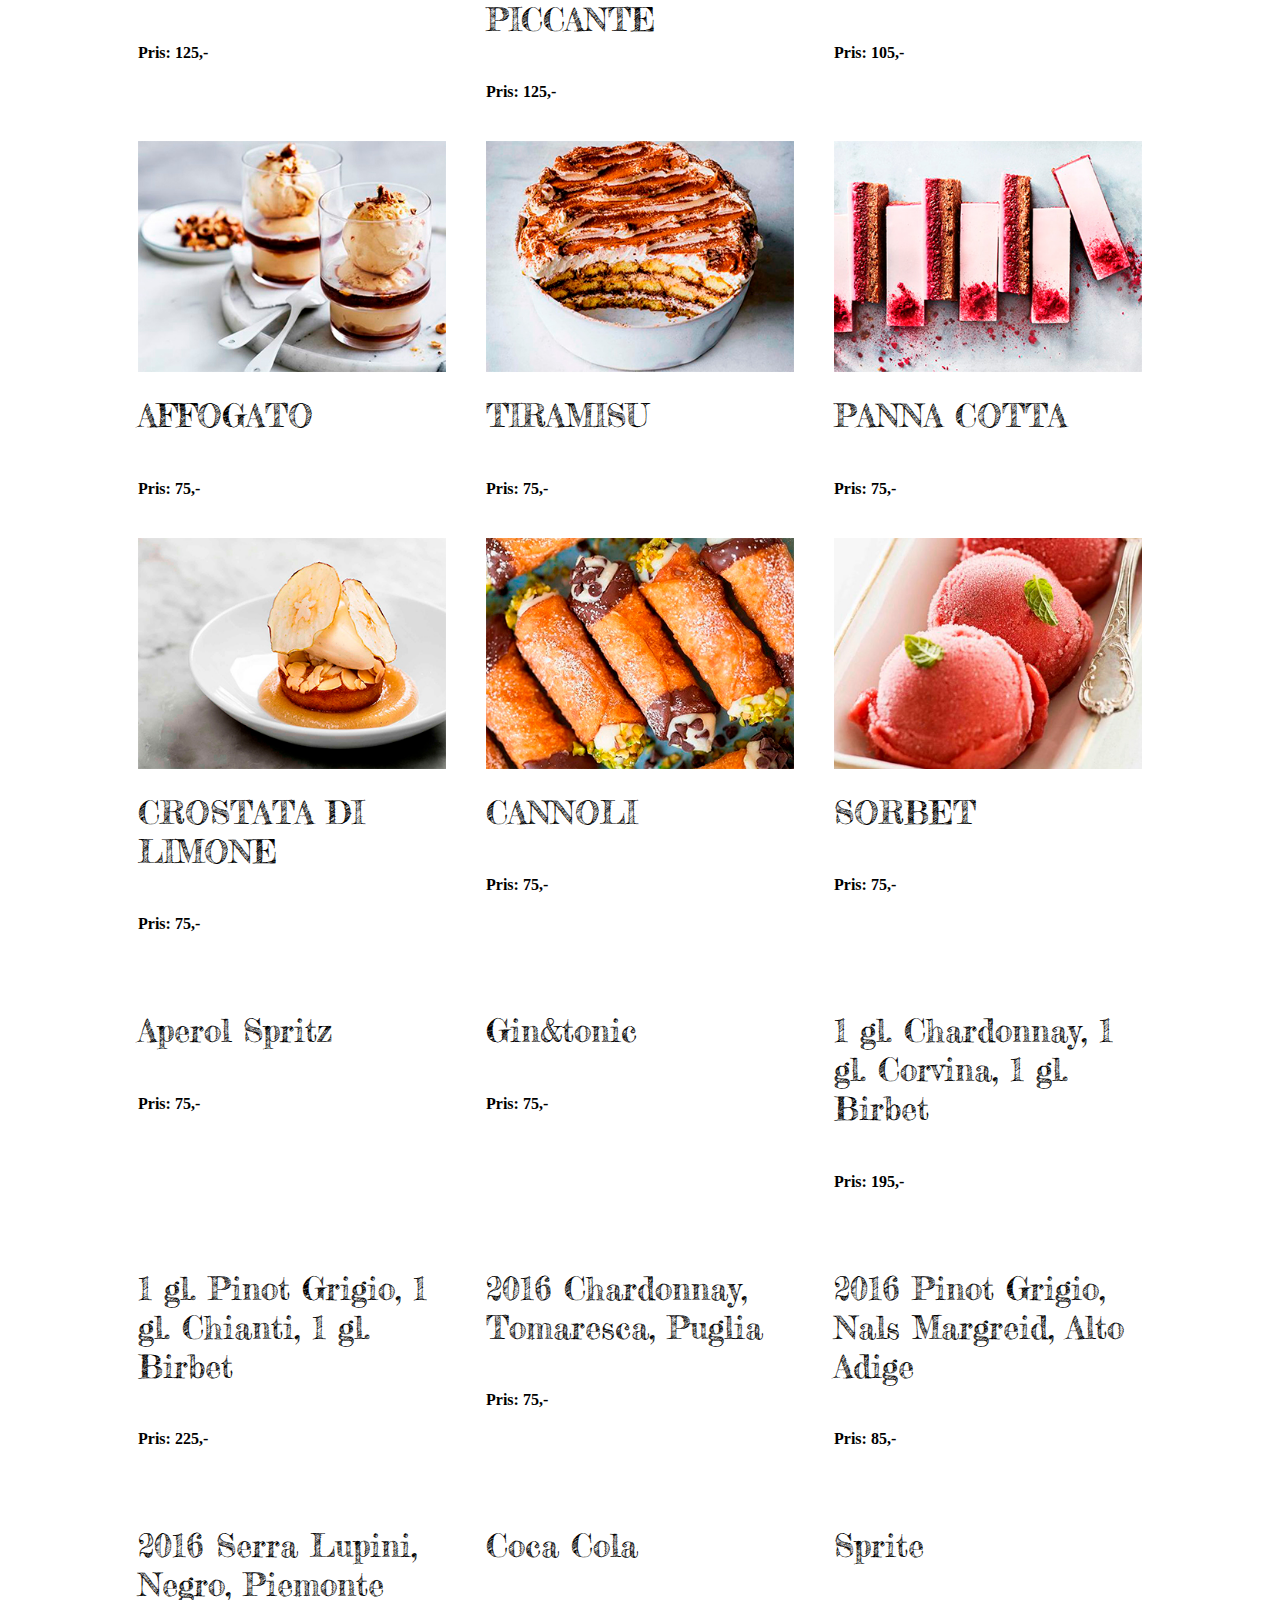
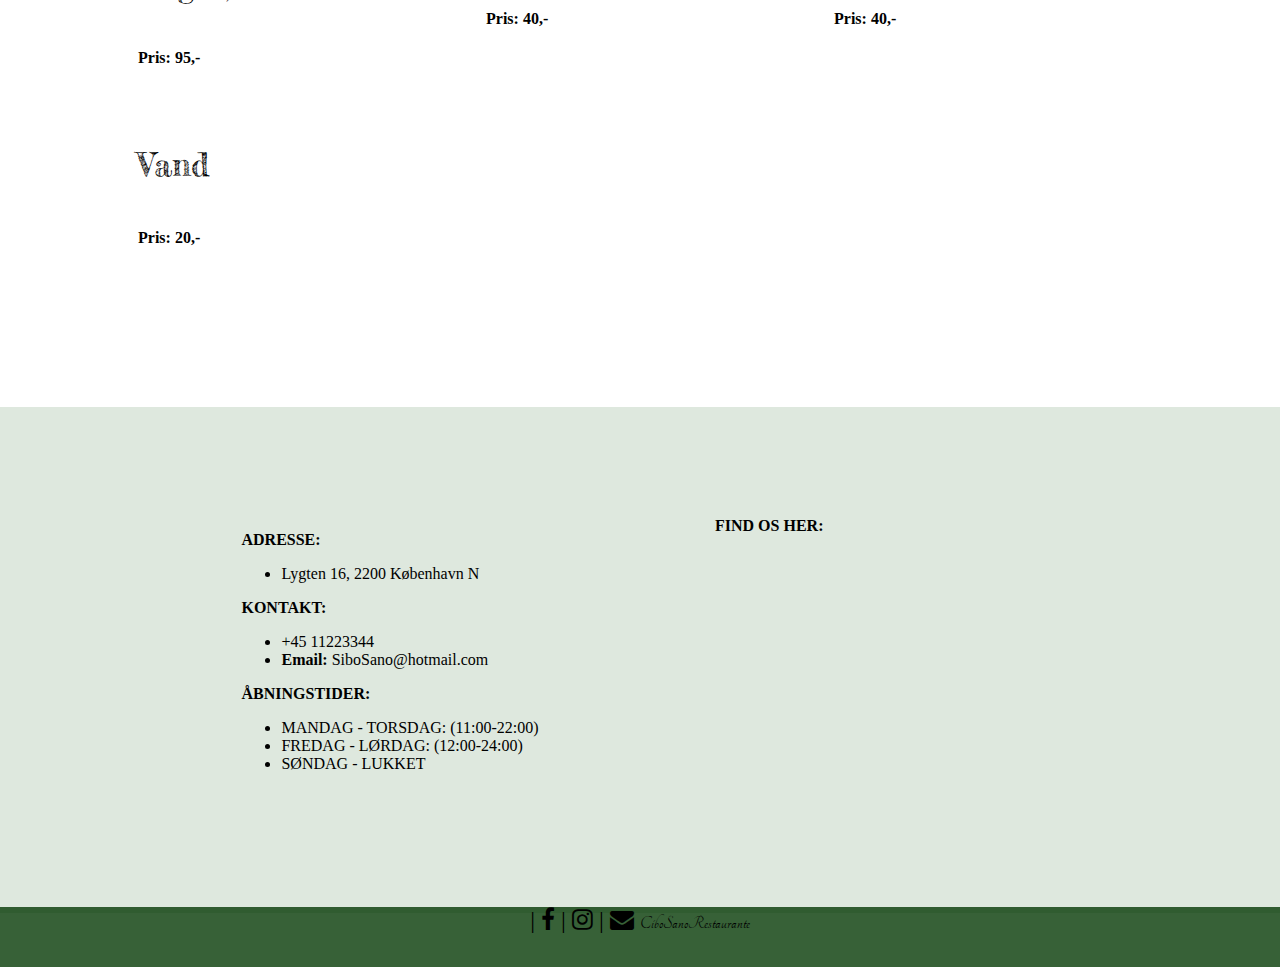
==== commit a11ea3b9: "Færdiggjort opgave" ====
--- a/menu.html
+++ b/menu.html
@@ -26,17 +26,29 @@
 <body>
 
 
+
+
+    <!-- Denne section Modal, er et modalvindue, som bliver vist når der bliver trykket på en ret. Her popper et billede og en beskrivesle op -->
+
+    <section id="modal">
+
+        <div id="modal-content">
+            <h2 class="modal-Navn"></h2>
+            <p class="modal-Beskrivelse"></p>
+            <img class="modal-Billede" src="" alt=""> <br>
+
+        </div>
+    </section>
+
     <!--Dette er header med navbar inden i -->
 
     <div class="header">
-        <a href="index.html"><i class="fa fa-chevron-left"></i></a>
-        <img src="assets/logo32x32.png" alt="logo">
+        <!--        <a href="index.html"><img src="assets/logo60x60.png" alt="logo"></a>-->
+        <a href="index.html"><img src="assets/logo_tilbage@2x.png" alt="logo"></a>
+
+        <h4>MENU</h4>
+
         <div class="header_text">
-
-
-            <!--          <h4>Cibo Sano</h4>-->
-
-
 
 
             <button class="menu-item" data-Kategori="Alle retter">Alle retter </button>
@@ -51,27 +63,17 @@
 
             <button class="menu-item" data-Kategori="Drinks/vin">Drikkevare</button>
 
-            <h3></h3>
+
         </div>
 
 
     </div>
 
-    <!-- Denne section Modal, er et modalvindue, som bliver vist når der bliver trykket på en ret. Her popper et billede og en beskrivesle op -->
-
-    <section id="modal">
-        <button>X</button>
-        <div id="modal-content">
-            <h2 class="modal-Navn"></h2>
-            <img class="modal-Billede" src="" alt=""> <br>
-            <div class="modal-Beskrivelse"></div>
-        </div>
-    </section>
 
 
 
     <main class="container">
-
+        <h3></h3>
         <!-- Denne data-container er til visning af alle retterne -->
 
         <section class="data-container"></section>
@@ -81,6 +83,7 @@
 
     <!-- Templaten er til for at vise enkelte elementer. Her viser jeg billede, navn og pris -->
     <template class="data-template">
+
         <article class="retter">
             <img src="" alt=""><br>
             <h2></h2>
@@ -92,10 +95,59 @@
 
 
 
+    <section id="kontakter">
+
+        <article>
+            <div class="address">
+                <Strong>ADRESSE:</Strong>
+                <ul>
+                    <li>Lygten 16, 2200 København N</li>
+                </ul>
+                <strong>KONTAKT:</strong>
+                <ul>
+                    <li>+45 11223344</li>
+                    <li><strong>Email: </strong> SiboSano@hotmail.com</li>
+                </ul>
+                <strong>ÅBNINGSTIDER:</strong>
+                <ul>
+                    <li>MANDAG - TORSDAG: (11:00-22:00)</li>
+                    <li>FREDAG - LØRDAG: (12:00-24:00)</li>
+                    <li>SØNDAG - LUKKET</li>
+                </ul>
+            </div>
+            <div class="map">
+                <strong>FIND OS HER:</strong>
+                <br>
+                <br>
+
+                <div class="kort">
+                    <div class="gmap_canvas"><iframe width="350" height="250" id="gmap_canvas" src="https://maps.google.com/maps?q=lygten%2016&t=&z=13&ie=UTF8&iwloc=&output=embed" frameborder="0" scrolling="no" marginheight="0" marginwidth="0"></iframe></div>
+
+                </div>
+            </div>
+
+        </article>
+
+    </section>
+
 
     <footer>
 
+
+        <p>
+            <span>|</span>
+
+            <a href="https://www.facebook.com/bib.hagenow" target="_blank"> <i class="fa fa-facebook"></i></a>
+            <span>|</span>
+
+            <a href="https://www.instagram.com/bibihagenow/" target="_blank"><i class="fa fa-instagram"></i></a>
+            <span>|</span>
+            <i class="fa fa-envelope" aria-hidden="true"></i>
+            <small>CiboSanoRestaurante</small>
+        </p>
     </footer>
+
+
 
 
     <script src="https://code.jquery.com/jquery-3.3.1.js"></script>
--- a/style_menu.css
+++ b/style_menu.css
@@ -2,20 +2,18 @@
 html {
     height: 100%;
     margin: 0;
-    background-color: white;
+    background-color: #ffffff;
 }
 
 article {
     padding: 10px;
-    background-color: #ffffff;
-    border: 1px solid rgb(26, 72, 1);
-    box-shadow: 5px 10px rgba(136, 136, 136, 0.35);
+
     cursor: pointer;
 
 }
 
 article:hover {
-    background-color: rgba(0, 0, 0, 0.13);
+    background-color: rgba(0, 118, 0, 0.08);
 
 }
 
@@ -39,26 +37,31 @@
 
 h3 {
     font-size: 2.5em;
-    margin-top: 170px;
+    text-align: center;
     font-family: 'Fredericka the Great', cursive;
 
 }
+
 
 h2 {
     font-family: 'Fredericka the Great', cursive;
     font-weight: 400;
+    font-size: 2em;
+    margin-top: 20px;
 }
 
 h4 {
-    font-family: 'Tangerine', bold;
-    font-size: 7em;
+    font-family: 'Fredericka the Great', cursive;
+    font-size: 5em;
     font-weight: bolder;
     text-align: center;
-    margin-top: -150px;
+    margin-top: -10px;
     margin-bottom: 50px;
     color: black;
-
-
+}
+
+p {
+    font-size: 1.3em;
 }
 
 
@@ -69,18 +72,30 @@
         padding-right: 10%;
         grid-gap: 20px;
         grid-template-columns: repeat(3, 1fr);
-        margin-top: 100px;
+        margin-top: 50px;
     }
 }
+
+
+@media screen and (max-width:414px) {
+    .data-container {
+        padding-left: 10%;
+        padding-right: 10%;
+        grid-gap: 50px;
+        grid-template-columns: repeat(1, 1fr);
+        margin-top: 20px;
+    }
+}
+
 
 
 /** Modalvinduet er til at starte med skjult**/
 
 #modal {
     width: 100vw;
-
+    height: 100vh;
     position: fixed;
-    background-color: rgba(0, 0, 0, .7);
+    background-color: rgba(0, 0, 0, 0.88);
     text-align: center;
     transition: all 1s;
     opacity: 0;
@@ -92,7 +107,6 @@
 
 #modal-content {
     width: 50vw;
-    height: 70vh;
     background-color: rgb(250, 250, 250);
     margin: auto;
 }
@@ -105,25 +119,20 @@
     opacity: 1;
     pointer-events: all;
     transition: 0.5s;
-    height: 700px;
-    margin-top: -300px;
+
+
+
 }
 
 
 #modal img {
-    height: 50vw;
-    width: 50vw;
-    margin-top: -35px;
+    height: 100%;
+    width: 100%;
     object-fit: scale-down;
-}
-
-#modal button {
-    font-size: 1em;
-    margin-top: 10px;
-    border-radius: 50%;
-    cursor: pointer;
-
-}
+
+
+}
+
 
 footer {
     height: 100px;
@@ -137,26 +146,27 @@
     background-position: center;
     background-repeat: no-repeat;
     background-size: cover;
-    position: relative;
+
 
 
 
 }
 
 .header_text {
-    text-align: center;
-    position: relative;
-    left: 50%;
-    width: 60%;
-    transform: translate(-50%, 50%);
-
-    margin-top: 0px;
+
+    text-align: center;
+
+}
+
+@media screen and (max-width:782px) {
+    .header_text {
+        margin-top: -15px;
+    }
 }
 
 .header_text button {
     padding: 10px 20px;
     cursor: pointer;
-    position: relative;
     border: none;
     border-left: 2px solid #b70000;
     margin-left: 10px;
@@ -164,20 +174,146 @@
     font-family: 'Fredericka the Great', cursive;
     font-size: 1em;
     background-color: rgba(30, 83, 1, 0.75);
-
-
-}
-
-.header img {
-    margin-right: 50px;
-}
-
-.header a {
-    font-size: 1.7em;
-    color: #015701;
+}
+
+@media screen and (max-width:782px) {
+    .header_text button {
+        font-size: 0.8em;
+        cursor: pointer;
+        border: none;
+        margin: 0;
+
+
+    }
+}
+
+.header_text button:hover {
+    background-color: rgb(30, 83, 1);
+}
+
+.header_text img {
+    margin-left: 200px
+}
+
+.header a img {
+    height: 150px;
+    width: 150px;
+    color: #000000;
+    text-align: justify;
 
 }
 
 .header a:hover {
     color: #007600;
 }
+
+
+/** FOOTER section **/
+
+#kontakter article {
+    display: grid;
+}
+
+.map {
+    place-self: center;
+}
+
+.address {
+    place-self: center;
+}
+
+#kontakter article {
+    grid-template-columns: 1fr 500px 500px 1fr;
+    grid-template-rows: 100px 1fr 100px;
+    background-color: rgba(0, 77, 0, 0.13);
+    margin-top: 150px;
+}
+
+.txt {
+    grid-column: 2 / span 2;
+    grid-row: 1;
+}
+
+.address {
+    grid-column: 2;
+    grid-row: 2;
+}
+
+.map {
+    grid-column: 3;
+    grid-row: 2;
+}
+
+.kort {
+    text-align: right;
+    height: 250px;
+    width: 350px;
+}
+
+.gmap_canvas {
+    overflow: hidden;
+    background: none !important;
+    height: 250px;
+    width: 350px;
+}
+
+footer {
+    height: 60px;
+    background-color: rgba(1, 54, 1, 0.79);
+    margin-top: -30px;
+}
+
+footer p {
+    font-size: 1.5em;
+    text-align: center;
+
+}
+
+footer a {
+    color: black;
+
+}
+
+footer i {
+    color: black;
+    cursor: pointer;
+}
+
+footer span {
+    font-size: 1em;
+
+}
+
+footer a:hover {
+    color: white;
+}
+
+footer i:hover {
+    color: white;
+}
+
+footer small {
+    font-size: 0.8em;
+    font-family: 'Tangerine', bold;
+}
+
+#tilTop {
+    display: none;
+    position: fixed;
+    bottom: 10px;
+    right: 30px;
+    z-index: 99;
+    font-size: 18px;
+    background-color: rgba(4, 132, 15, 0.74);
+    border: none;
+    outline: none;
+    color: white;
+    cursor: pointer;
+    padding: 10px;
+    border-radius: 10px;
+}
+
+#tilTop:hover {
+
+    color: black;
+}
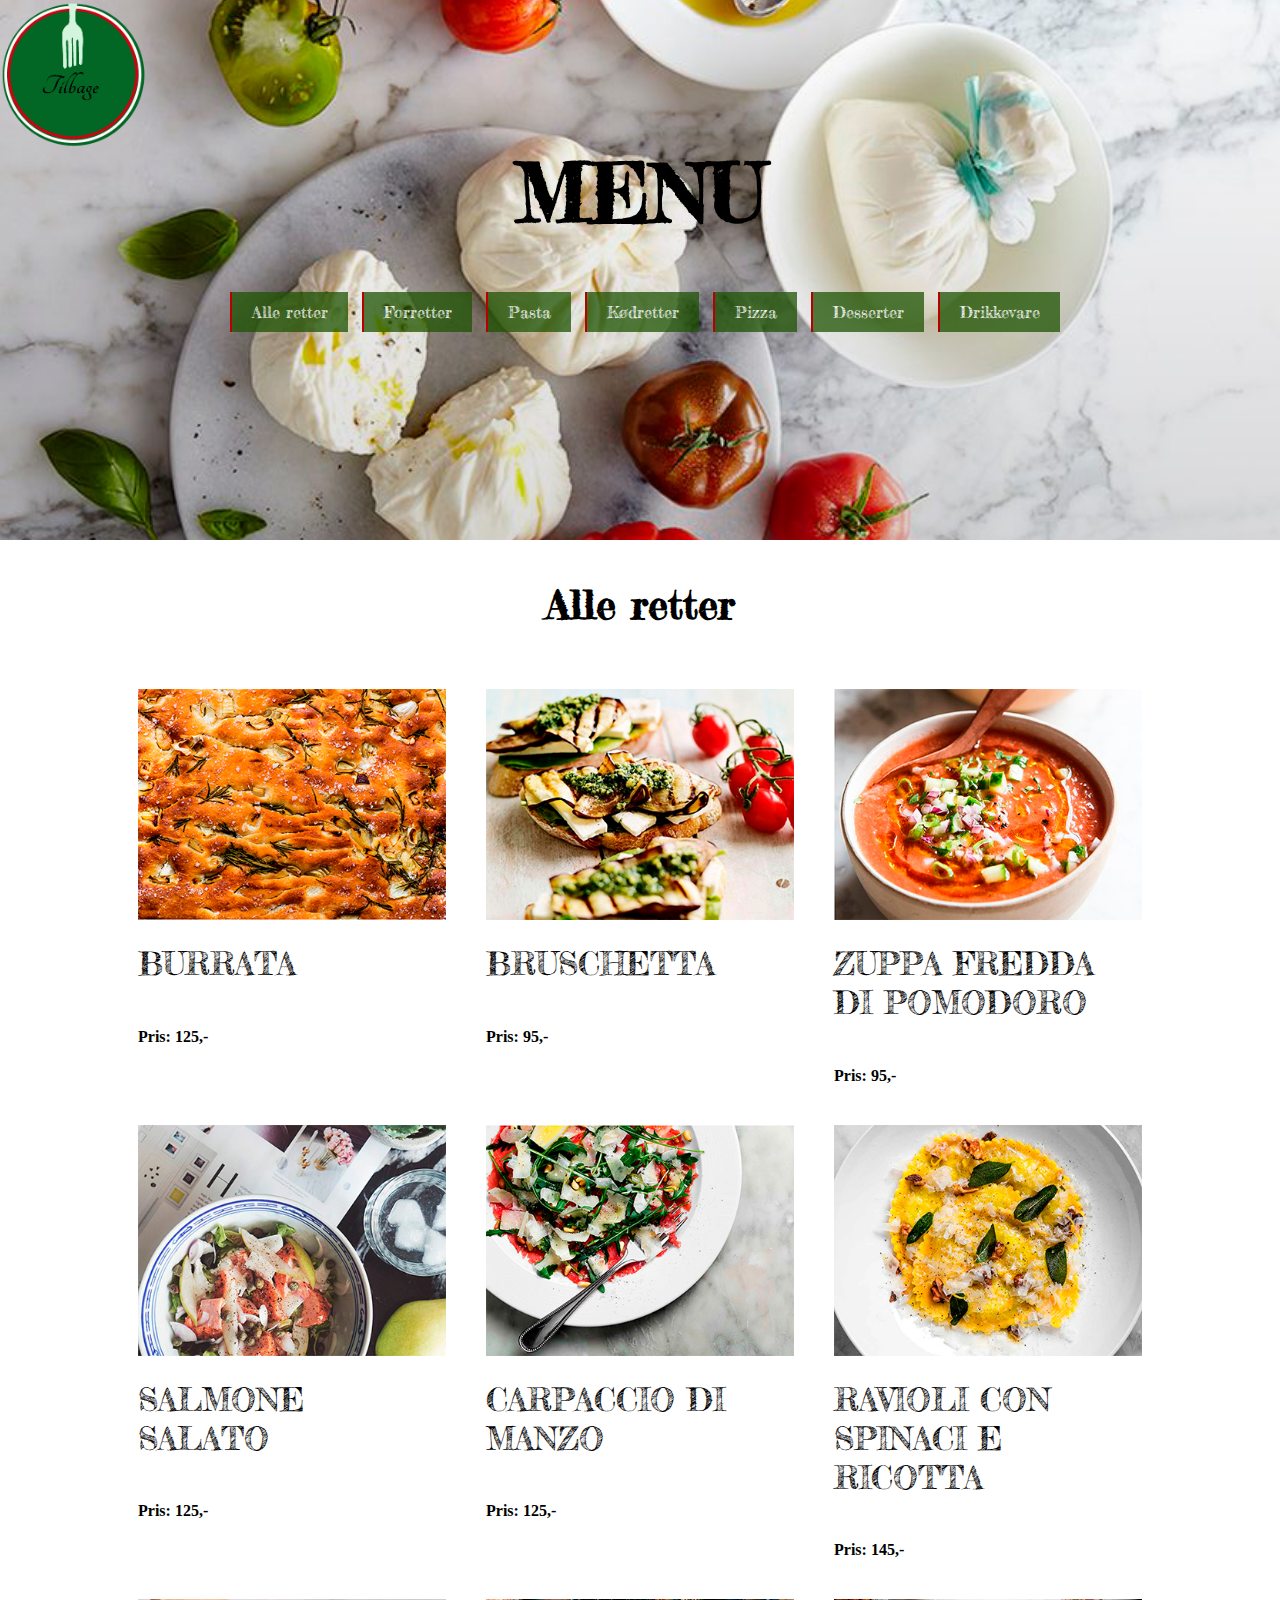
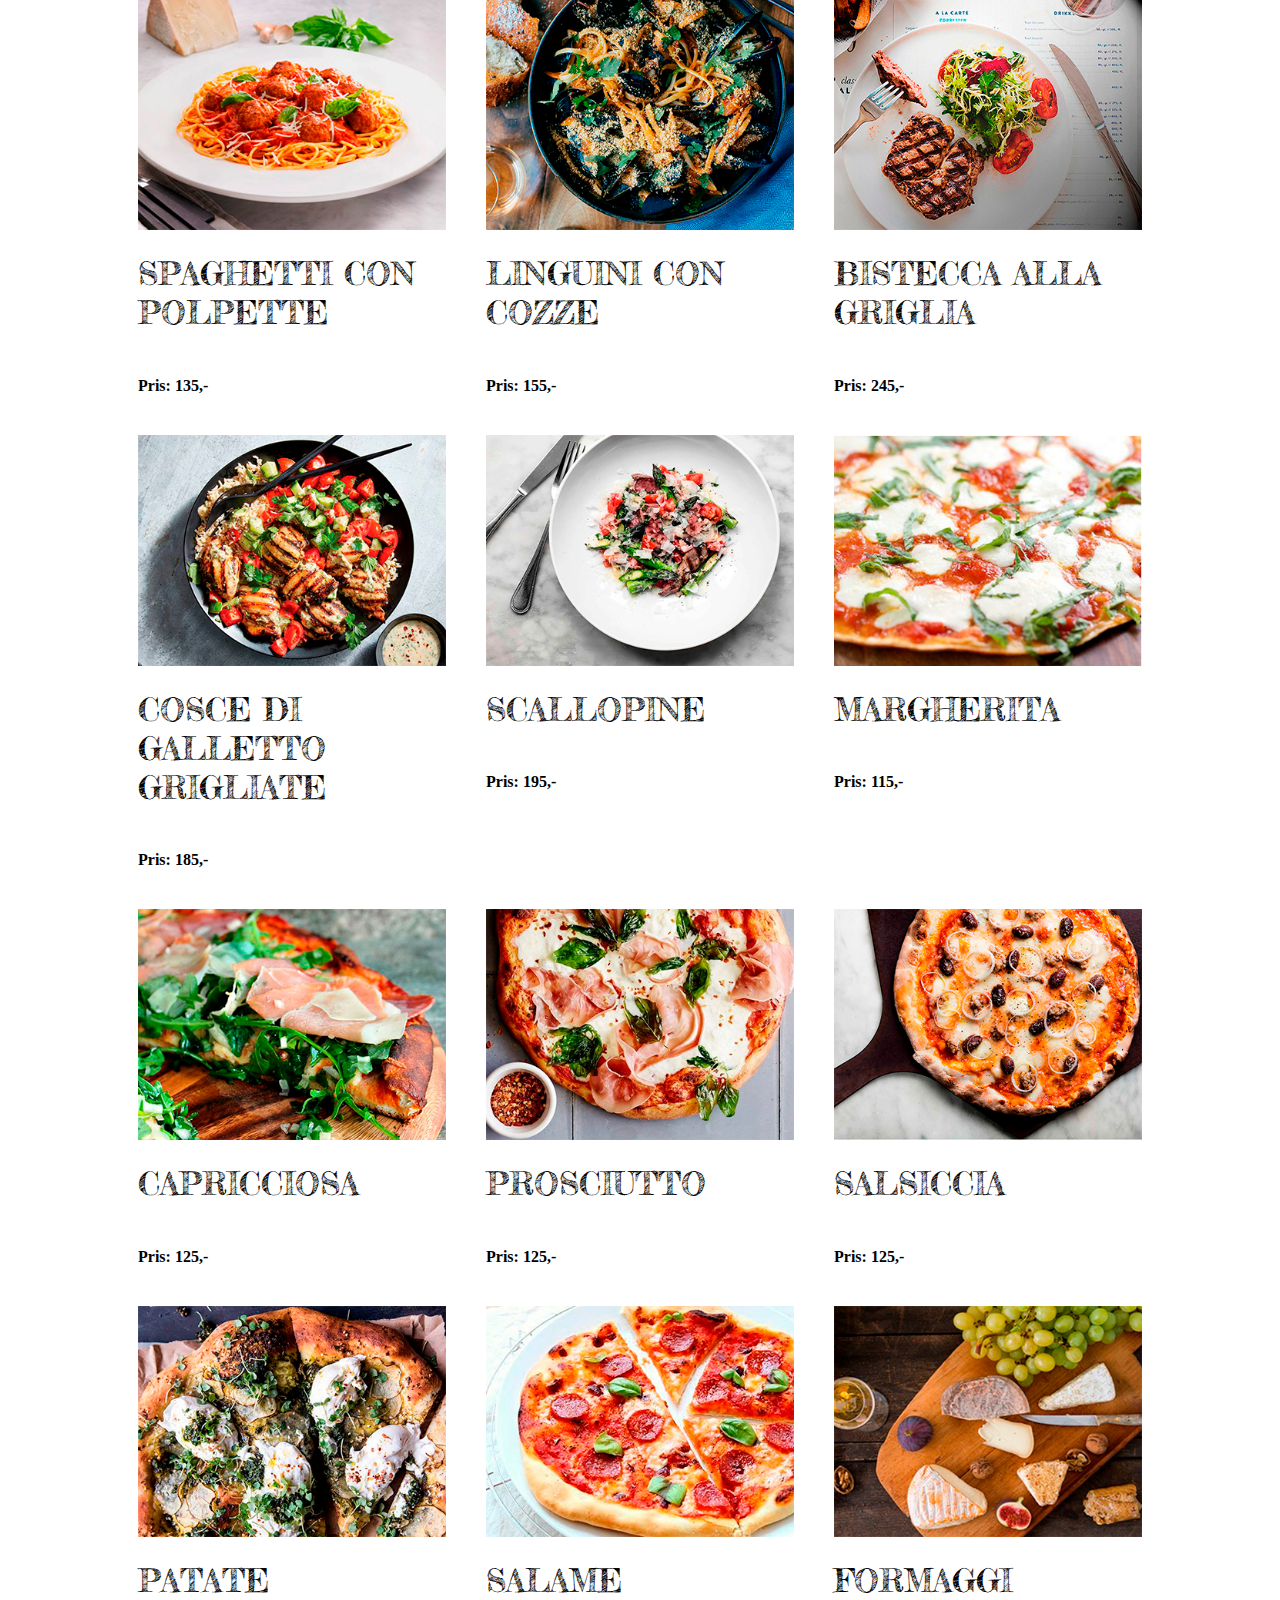
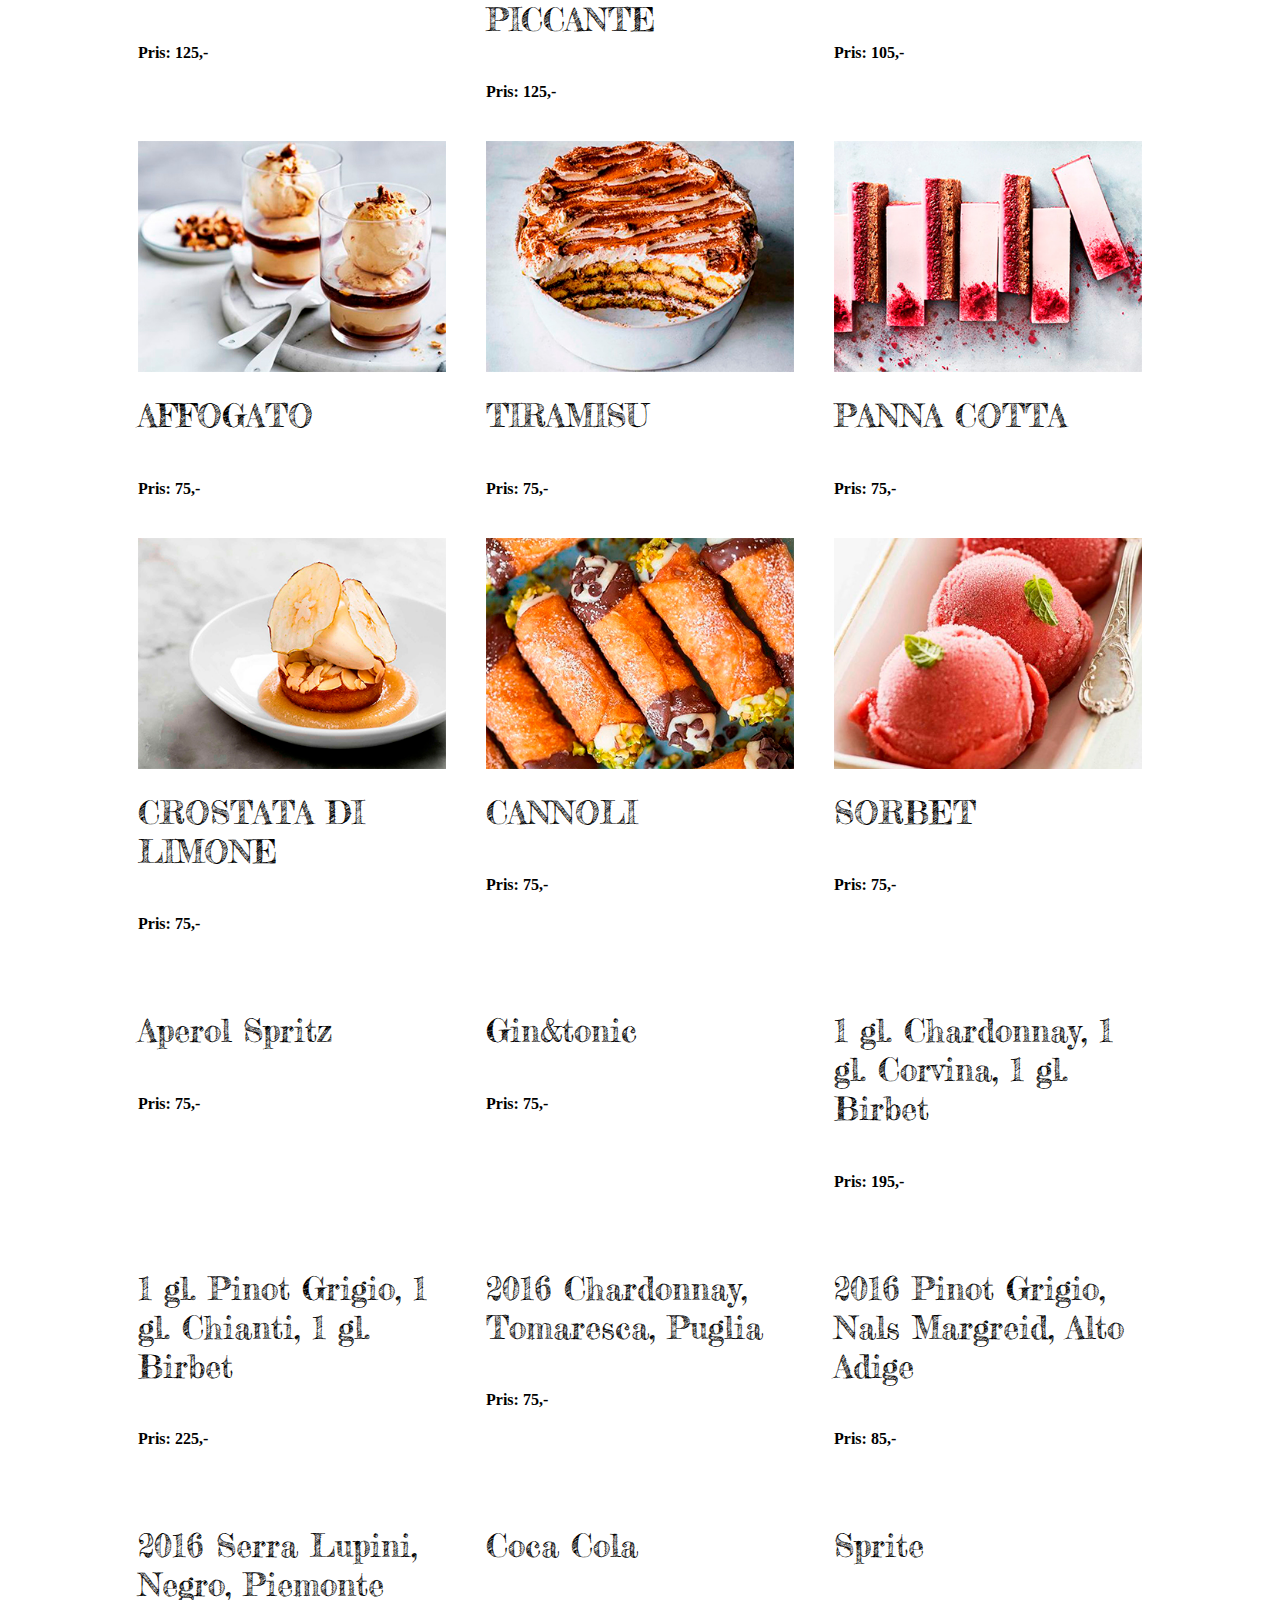
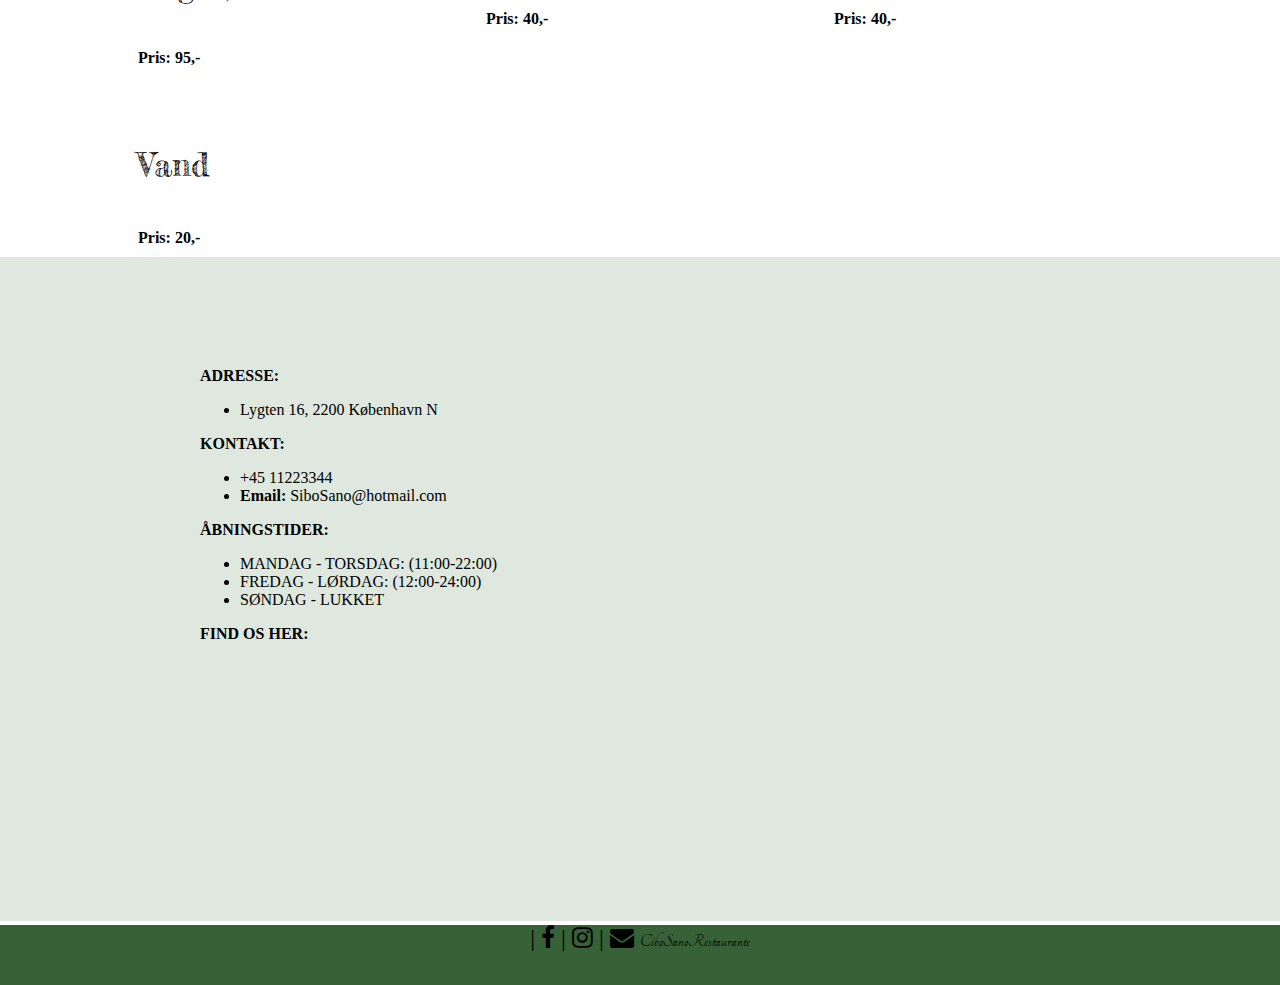
==== commit e6b769ba: "rette i footer" ====
--- a/menu.html
+++ b/menu.html
@@ -114,8 +114,8 @@
                     <li>FREDAG - LØRDAG: (12:00-24:00)</li>
                     <li>SØNDAG - LUKKET</li>
                 </ul>
-            </div>
-            <div class="map">
+
+
                 <strong>FIND OS HER:</strong>
                 <br>
                 <br>
@@ -129,8 +129,6 @@
         </article>
 
     </section>
-
-
     <footer>
 
 
@@ -147,7 +145,7 @@
         </p>
     </footer>
 
-
+    <button onclick="tilTopFunktion()" id="tilTop" title="Go to the top"><i class="fa fa-arrow-up" aria-hidden="true"></i></button>
 
 
     <script src="https://code.jquery.com/jquery-3.3.1.js"></script>
--- a/style_menu.css
+++ b/style_menu.css
@@ -214,24 +214,23 @@
     display: grid;
 }
 
-.map {
-    place-self: center;
-}
+
 
 .address {
-    place-self: center;
+    margin-left: 60px
 }
 
 #kontakter article {
     grid-template-columns: 1fr 500px 500px 1fr;
     grid-template-rows: 100px 1fr 100px;
     background-color: rgba(0, 77, 0, 0.13);
-    margin-top: 150px;
+
 }
 
 .txt {
     grid-column: 2 / span 2;
     grid-row: 1;
+
 }
 
 .address {
@@ -239,28 +238,42 @@
     grid-row: 2;
 }
 
-.map {
-    grid-column: 3;
-    grid-row: 2;
-}
+
 
 .kort {
     text-align: right;
-    height: 250px;
-    width: 350px;
+    height: 150px;
+    width: 250px;
+
 }
 
 .gmap_canvas {
     overflow: hidden;
     background: none !important;
-    height: 250px;
+    height: 150px;
     width: 350px;
 }
+
+@media screen and (max-width:480px) {
+
+
+    .gmap_canvas {
+        overflow: hidden;
+        background: none !important;
+        height: 150px;
+        width: 150px;
+
+
+    }
+}
+
+
+
 
 footer {
     height: 60px;
     background-color: rgba(1, 54, 1, 0.79);
-    margin-top: -30px;
+    margin-top: -20px;
 }
 
 footer p {
